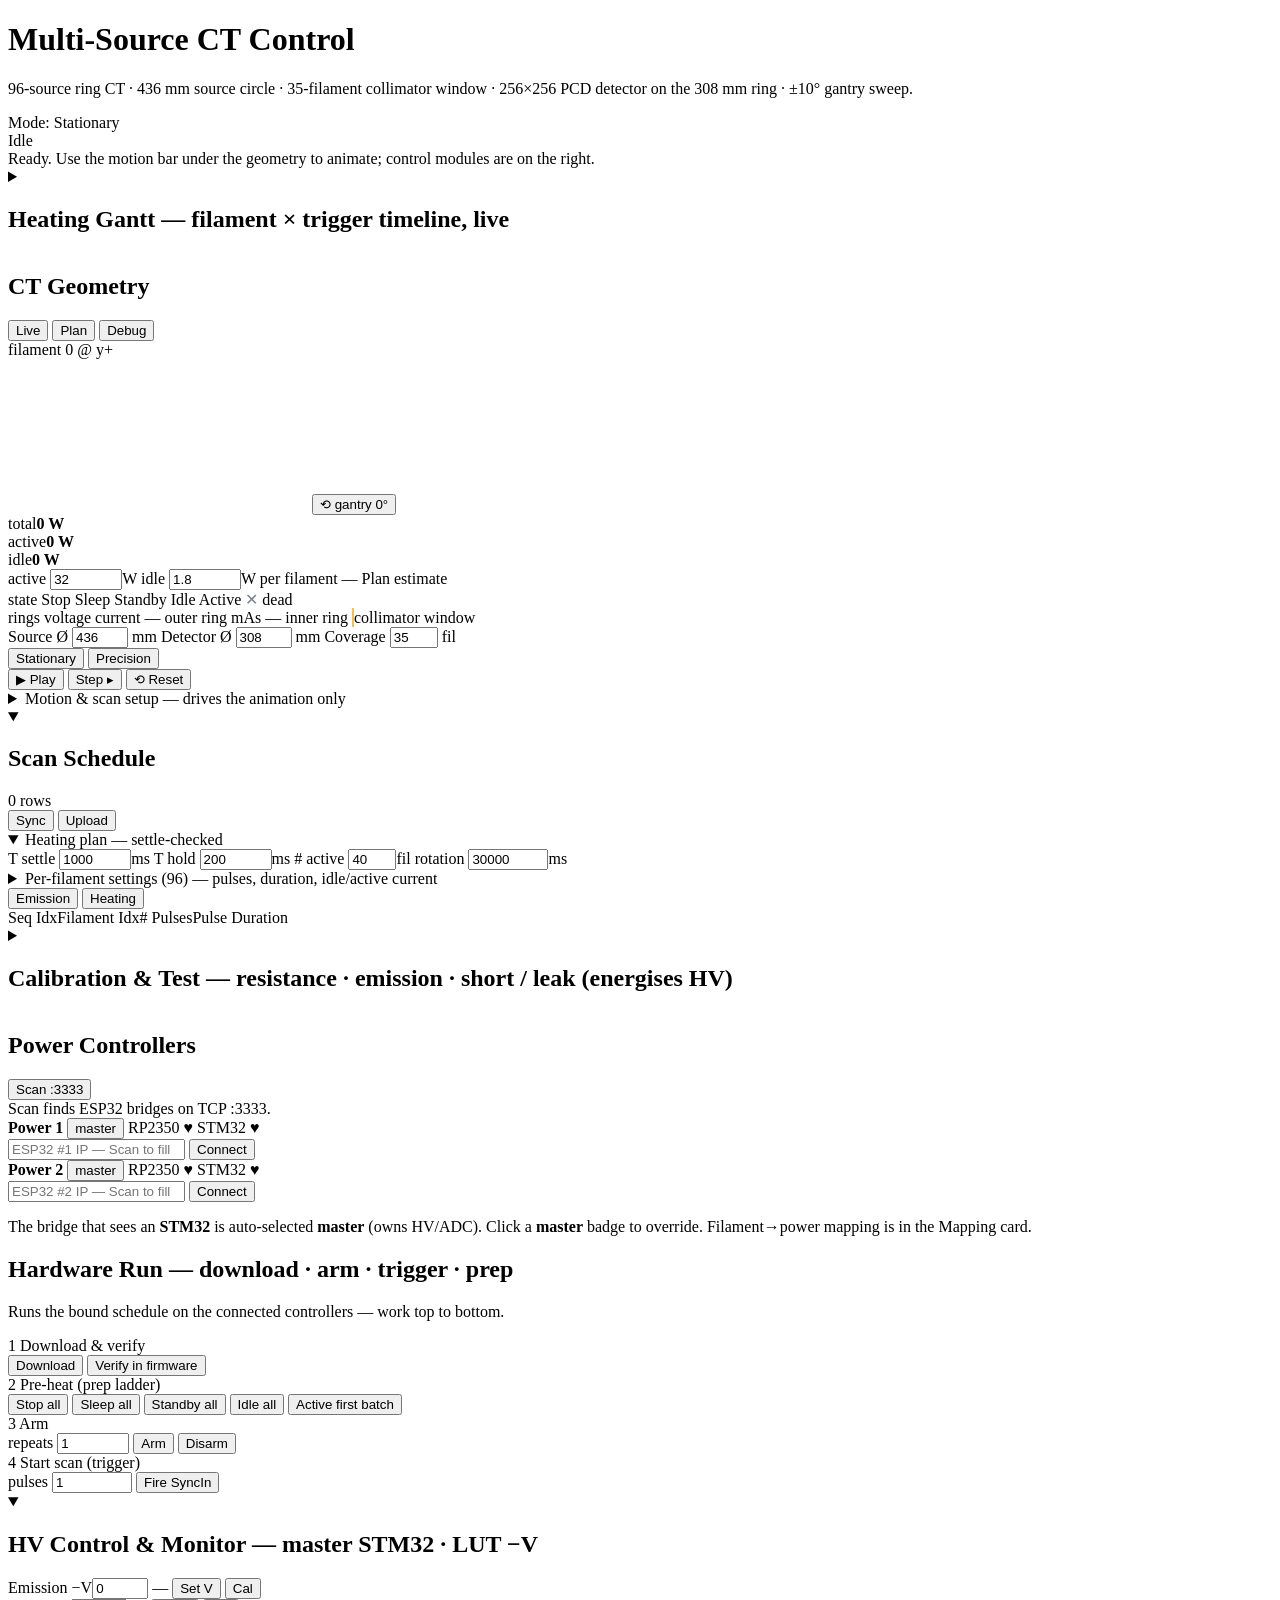
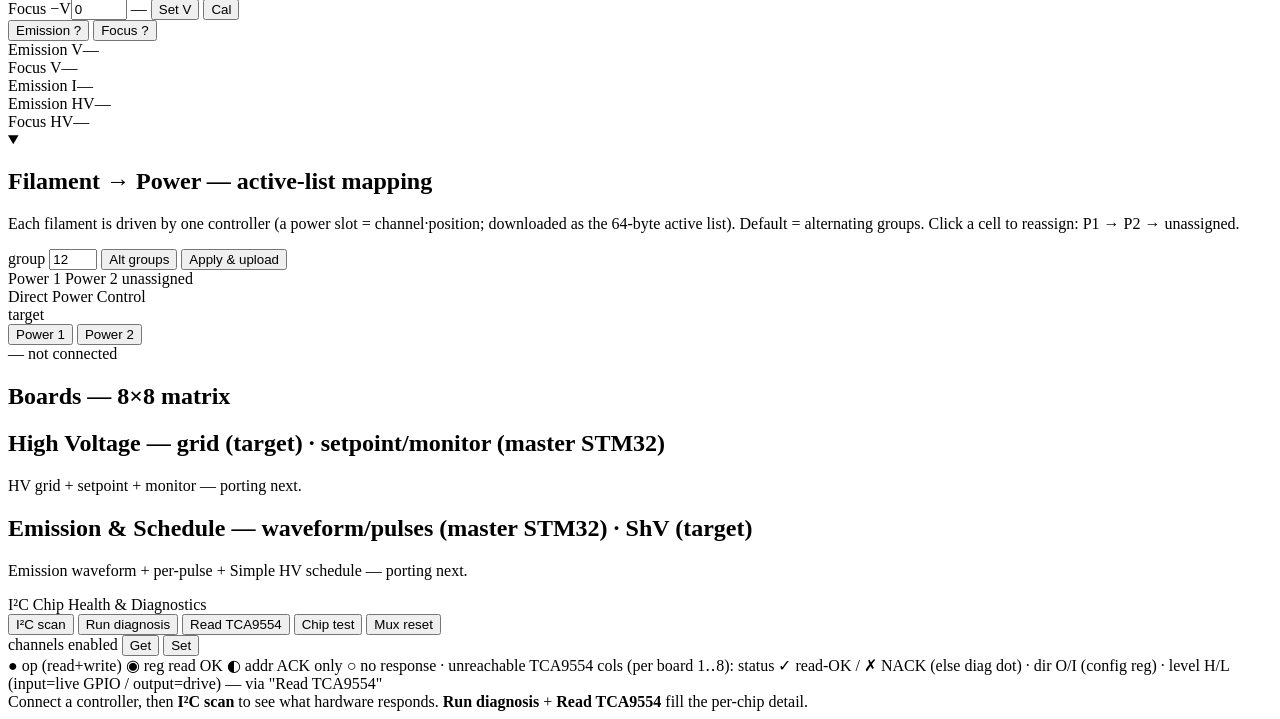
==== static/index.html @ 1820ac82 "feat(ct_gui): HV grid switch test + channel mask + shift-select; batch power state; ShV feedback; fi" ====
<!doctype html>
<html lang="en">
  <head>
    <meta charset="utf-8" />
    <meta name="viewport" content="width=device-width, initial-scale=1" />
    <title>Multi-Source CT Control</title>
    <link rel="stylesheet" href="/styles.css" />
  </head>
  <body>
    <main class="app">
      <header class="hero">
        <div>
          <h1>Multi-Source CT Control</h1>
          <p>
            96-source ring CT · 436&nbsp;mm source circle · 35-filament collimator window ·
            256&times;256 PCD detector on the 308&nbsp;mm ring · &plusmn;10&deg; gantry sweep.
          </p>
        </div>
        <div class="header-badges">
          <div id="modeBadge" class="badge online" title="Active scan mode">Mode: Stationary</div>
          <div id="progressBadge" class="badge heartbeat-idle" title="Scan progress">Idle</div>
        </div>
      </header>

      <div id="statusBar" class="status-bar idle">Ready. Use the motion bar under the geometry to animate; control modules are on the right.</div>

      <!-- TOP: heating Gantt (full-width live overview, collapsed by default) -->
      <details class="card gantt-top" id="ganttDetails">
        <summary class="section-head gantt-summary">
          <h2>Heating Gantt <span class="hint">— filament × trigger timeline, live</span></h2>
          <span id="schGanttLabel" class="summary"></span>
        </summary>
        <div class="sch-gantt" id="schGanttWrap">
          <canvas id="schGantt"></canvas>
          <div class="gantt-legend">
            <span><span class="g-sw act"></span> ACTIVE (heated)</span>
            <span><span class="g-sw emit"></span> emission pulse</span>
            <span><span class="g-sw head"></span> now</span>
            <span class="hint">Y = filament · X = trigger · scroll = zoom · drag = pan · dbl-click = reset</span>
          </div>
        </div>
      </details>

      <section class="grid layout-ct">
        <!-- LEFT: geometry + (collapsed) motion controls -->
        <section class="card geo-card">
          <div class="section-head">
            <h2>CT Geometry</h2>
            <div class="seg sm" id="viewModeSeg">
              <button class="seg-btn active" data-view="live" title="Reflect the actual gantry position + live sensor data">Live</button>
              <button class="seg-btn" data-view="plan" title="Edit the scan schedule and play it (simulated)">Plan</button>
              <button class="seg-btn" data-view="debug" title="Per-filament heating / debug pulses; right-click the rings to edit heating power">Debug</button>
            </div>
          </div>
          <div id="geoSummary" class="summary geo-sub">filament 0 @ y+</div>

          <div class="geo-stage">
            <canvas id="ctCanvas"></canvas>
            <button id="resetGantryBtn" class="plot-btn" title="Reset gantry rotation to 0°">⟲ gantry 0°</button>
          </div>

          <div class="geo-power" title="Total filament heating power. Plan view estimates from the configured per-filament power × state counts; Live view uses measured P = V·I.">
            <div class="pw-item total"><span class="pw-cap">total</span><b id="pwTotal">0 W</b></div>
            <div class="pw-item act"><span class="pw-cap">active</span><b id="pwActive">0 W</b></div>
            <div class="pw-item idle"><span class="pw-cap">idle</span><b id="pwIdle">0 W</b></div>
          </div>
          <div class="row compact pw-config" title="Per-filament power used for the Plan total-power estimate.">
            <label class="numlabel">active <input id="pwActiveW" type="number" min="0" max="500" step="0.1" value="32" /><span class="u">W</span></label>
            <label class="numlabel">idle <input id="pwIdleW" type="number" min="0" max="500" step="0.1" value="1.8" /><span class="u">W</span></label>
            <span class="hint">per filament — Plan estimate</span>
          </div>

          <div class="legend geo-legend states">
            <span class="legend-cap">state</span>
            <span class="legend-item"><span class="legend-dot" style="background:#3b444c"></span> Stop</span>
            <span class="legend-item"><span class="legend-dot" style="background:#4d6fae"></span> Sleep</span>
            <span class="legend-item"><span class="legend-dot" style="background:#c79a3a"></span> Standby</span>
            <span class="legend-item"><span class="legend-dot" style="background:#3fb6a0"></span> Idle</span>
            <span class="legend-item"><span class="legend-dot" style="background:#ff5d5d"></span> Active</span>
            <span class="legend-item"><span class="legend-dot" style="background:none;color:#7a838b">&#10005;</span> dead</span>
          </div>
          <div class="legend geo-legend">
            <span class="legend-cap">rings</span>
            <span class="legend-item"><span class="legend-bar" style="background:#3fb6a0"></span> voltage</span>
            <span class="legend-item"><span class="legend-bar" style="background:#f2c14e"></span> current <span class="hint">— outer ring</span></span>
            <span class="legend-item"><span class="legend-bar" style="background:#9a6ed2"></span> mAs <span class="hint">— inner ring</span></span>
            <span class="legend-item"><span class="legend-dot" style="background:none;border:1px solid #f2c14e"></span> collimator window</span>
          </div>

          <div class="row compact geo-dims">
            <label class="numlabel">Source Ø <input id="sourceDiaInput" type="number" min="80" max="600" step="1" value="436" /> mm</label>
            <label class="numlabel">Detector Ø <input id="detDiaInput" type="number" min="20" max="500" step="1" value="308" /> mm</label>
            <label class="numlabel" title="Filaments the collimator covers per position (the scan window). Kept odd (centered on a filament), so it steps by 2.">Coverage <input id="covInput" type="number" min="1" max="95" step="2" value="35" /> fil</label>
          </div>

          <!-- Motion bar: always-visible animation transport -->
          <div class="motion-bar">
            <div class="seg" id="modeSeg">
              <button class="seg-btn active" data-mode="stationary">Stationary</button>
              <button class="seg-btn" data-mode="precision">Precision</button>
            </div>
            <div class="spacer"></div>
            <button id="playBtn" class="quick">▶ Play</button>
            <button id="stepBtn">Step ▸</button>
            <button id="resetBtn">⟲ Reset</button>
          </div>

          <!-- Collapsed: detailed scan/motion setup (only drives the animation) -->
          <details class="motion-setup">
            <summary>
              <span>Motion &amp; scan setup</span>
              <span class="hint">— drives the animation only</span>
            </summary>

            <p id="modeHelp" class="hint mode-help">
              Gantry fixed. Scan the 35 covered filaments, then step the collimator+detector to the
              next filament center — 96 steps around the ring.
            </p>

            <div class="setup-grid">
              <div class="ctrl-block">
                <div class="block-title">Collimator center filament</div>
                <div class="row compact">
                  <input id="collimatorSlider" type="range" min="0" max="95" value="0" />
                  <span id="collimatorVal" class="mono-val">0</span>
                </div>
                <div class="row compact">
                  <div class="seg sm" id="collDirSeg">
                    <button id="dirCcwBtn" class="seg-btn active" title="Step collimator ring CCW">Coll CCW &#8634;</button>
                    <button id="dirCwBtn" class="seg-btn" title="Step collimator ring CW">Coll CW &#8635;</button>
                  </div>
                  <span class="hint">covers <span id="windowRange" class="mono-val">79…17</span></span>
                </div>
              </div>

              <div class="ctrl-block">
                <div class="block-title">Filament gantry rotation</div>
                <div class="row compact">
                  <div class="seg sm" id="filDirSeg">
                    <button id="filCcwBtn" class="seg-btn active" title="Rotate filament gantry CCW">Fil CCW &#8634;</button>
                    <button id="filCwBtn" class="seg-btn" title="Rotate filament gantry CW">Fil CW &#8635;</button>
                  </div>
                  <span class="hint">sets the gantry rock / sweep direction</span>
                </div>
                <div class="row compact" id="gantryBlock">
                  <input id="gantrySlider" type="range" min="-10" max="10" step="0.25" value="0" />
                  <span id="gantryVal" class="mono-val">0.00°</span>
                </div>
                <div class="row compact">
                  <label class="numlabel">±max <input id="gantryMaxInput" type="number" min="1" max="30" step="0.5" value="10" /></label>
                  <label class="numlabel">steps/side <input id="gantryStepsInput" type="number" min="1" max="40" value="5" /></label>
                </div>
              </div>

              <div class="ctrl-block">
                <div class="block-title">Active filament <span class="hint">(within window)</span></div>
                <div class="row compact">
                  <input id="windowSlider" type="range" min="0" max="34" value="17" />
                  <span id="activeVal" class="mono-val">0</span>
                </div>
                <div class="row compact">
                  <label class="numlabel">speed <input id="speedInput" type="range" min="1" max="60" value="12" /></label>
                  <span id="speedVal" class="hint">12 fil/s</span>
                </div>
              </div>

              <div class="ctrl-block readouts">
                <div class="block-title">State</div>
                <div class="kv"><span>Active filament</span><b id="roActive">0</b></div>
                <div class="kv"><span>Filament angle</span><b id="roAngle">90.00°</b></div>
                <div class="kv"><span>Collimator center</span><b id="roColl">0</b></div>
                <div class="kv"><span>Detector center</span><b id="roDet">−90.00°</b></div>
                <div class="kv"><span>Gantry angle</span><b id="roGantry">0.00°</b></div>
                <div class="kv"><span>Window scan</span><b id="roScan">1 / 35</b></div>
                <div class="kv"><span>Ring step</span><b id="roRing">1 / 96</b></div>
                <div class="kv"><span>Source ⟶ detector</span><b id="roSdd">— mm</b></div>
              </div>
            </div>

            <div class="row geo-toggles wrap">
              <label class="chk"><input id="showBeamChk" type="checkbox" checked /> Beam fan</label>
              <label class="chk"><input id="showIndexChk" type="checkbox" /> Filament indices</label>
              <label class="chk"><input id="showWindowChk" type="checkbox" checked /> Collimator block</label>
              <label class="chk"><input id="showDetGridChk" type="checkbox" checked /> Detector pixels</label>
            </div>
          </details>
        </section>

        <!-- MIDDLE: scan schedule + calibration, stacked & foldable -->
        <div class="mid-stack">
        <details class="card module sched-card foldable" data-module="schedule" open>
          <summary class="section-head foldable-summary">
            <h2>Scan Schedule</h2>
            <span id="schCount" class="summary">0 rows</span>
          </summary>
          <div class="row compact sch-actions">
            <button id="schSyncBtn" class="sm">Sync</button>
            <button id="schUploadBtn" class="sm quick">Upload</button>
            <span id="schStatus" class="hint"></span>
          </div>

          <details class="sch-section heat-plan" id="heatPlanDetails" open>
            <summary title="The GUI derives the heating layer from the emission schedule and checks settle.">Heating plan <span class="hint">— settle-checked</span></summary>
            <div class="heat-params">
              <label class="numlabel" title="Thermal settle: how long a filament must sit at stable ACTIVE before its X-ray pulse. Larger = promote earlier.">T settle <input id="hsSettle" type="number" min="0" max="60000" value="1000" /><span class="u">ms</span></label>
              <label class="numlabel" title="Hold: stay ACTIVE this long after the last pulse before dropping back to IDLE (avoids re-cycling during a burst).">T hold <input id="hsHold" type="number" min="0" max="60000" value="200" /><span class="u">ms</span></label>
              <label class="numlabel" title="Filaments ACTIVE at once = the collimator window + this many pre-heated ahead. More = longer pre-heat lead (needs ≥ T settle).">#&nbsp;active <input id="hsActive" type="number" min="1" max="96" value="40" /><span class="u">fil</span></label>
              <label class="numlabel" title="Gantry rotation period — one full 96-angle turn. Sets the per-trigger time (≈ rotation ÷ total triggers).">rotation <input id="hsRot" type="number" min="100" max="600000" value="30000" /><span class="u">ms</span></label>
            </div>
            <div id="planVerdict" class="plan-verdict"></div>
          </details>
          <details class="sch-section" id="filListDetails">
            <summary>Per-filament settings (96) <span class="hint">— pulses, duration, idle/active current</span></summary>
            <div class="fil-bulk">
              <label># pulses<input id="schPulses" type="number" min="1" max="65535" value="1" /></label>
              <label>dur µs<input id="schDuration" type="number" min="1" max="1000000" value="1000" /></label>
              <label>idle A<input id="hsIdleA" type="number" min="0" max="10" step="0.1" value="1" /></label>
              <label>active A<input id="hsActiveA" type="number" min="0" max="10" step="0.1" value="3" /></label>
              <button id="schApplyBtn" class="xs">Apply all</button>
            </div>
            <div class="row compact fil-save">
              <button id="filSaveBtn" class="xs">Save to host</button>
              <button id="filLoadBtn" class="xs">Load</button>
              <span class="hint">currents download with the schedule.</span>
            </div>
            <div class="fil-list-head"><span>Fil</span><span>#Pul</span><span>Dur µs</span><span>Idle A</span><span>Act A</span></div>
            <div id="filList" class="fil-list"></div>
          </details>
          <div class="sch-viewbar">
            <div class="seg sm" id="schViewSeg">
              <button class="seg-btn active" data-view="emission">Emission</button>
              <button class="seg-btn" data-view="heating">Heating</button>
            </div>
          </div>
          <div class="sch-table" id="schTableWrap">
            <div class="sch-head" id="schHead"><span>Seq Idx</span><span>Filament Idx</span><span># Pulses</span><span>Pulse Duration</span></div>
            <div id="schBody"></div>
          </div>
        </details>

        <!-- Calibration & test — below the schedule, foldable to free space -->
        <details class="card module cal-card foldable" data-module="tests">
          <summary class="section-head foldable-summary">
            <h2>Calibration &amp; Test <span class="hint">— resistance · emission · short / leak (energises HV)</span></h2>
          </summary>
          <div id="testsCard"></div>
        </details>
        </div>

        <!-- RIGHT: control modules (hardware control — scaffolded) -->
        <aside class="ctrl-column">
          <section class="card module" data-module="power">
            <div class="section-head">
              <h2>Power Controllers</h2>
              <button id="scanBtn" class="sm">Scan :3333</button>
            </div>
            <div id="scanHint" class="hint compact-hint">Scan finds ESP32 bridges on TCP :3333.</div>
            <datalist id="bridgeHosts"></datalist>

            <div class="pc" data-ctrl="1">
              <div class="pc-head">
                <span class="dot offline" data-dot></span>
                <b>Power 1</b>
                <button class="master-badge" data-master title="Master controller — carries the STM32 HV board. All STM32 / HV-monitor / ADC commands route here. Click to make this the master.">master</button>
                <span class="pc-ident hint" data-ident title="ESP32 AP SSID — derived from the board's factory MAC (unique per board)"></span>
                <span class="pc-badges">
                  <span class="hb idle" data-hb="rp" title="RP2350B controller heartbeat (PING on :3333)">RP2350&nbsp;♥</span>
                  <span class="hb idle" data-hb="stm" title="STM32 heartbeat (HTTP /stm32 age) — the bridge that sees an STM32 becomes master">STM32&nbsp;♥</span>
                </span>
              </div>
              <div class="pc-row">
                <input data-host list="bridgeHosts" type="text" value="" placeholder="ESP32 #1 IP — Scan to fill" />
                <button data-connect class="quick">Connect</button>
              </div>
            </div>

            <div class="pc" data-ctrl="2">
              <div class="pc-head">
                <span class="dot offline" data-dot></span>
                <b>Power 2</b>
                <button class="master-badge" data-master title="Master controller — carries the STM32 HV board. All STM32 / HV-monitor / ADC commands route here. Click to make this the master.">master</button>
                <span class="pc-ident hint" data-ident title="ESP32 AP SSID — derived from the board's factory MAC (unique per board)"></span>
                <span class="pc-badges">
                  <span class="hb idle" data-hb="rp" title="RP2350B controller heartbeat (PING on :3333)">RP2350&nbsp;♥</span>
                  <span class="hb idle" data-hb="stm" title="STM32 heartbeat (HTTP /stm32 age) — the bridge that sees an STM32 becomes master">STM32&nbsp;♥</span>
                </span>
              </div>
              <div class="pc-row">
                <input data-host list="bridgeHosts" type="text" value="" placeholder="ESP32 #2 IP — Scan to fill" />
                <button data-connect class="quick">Connect</button>
              </div>
            </div>

            <p class="hint compact-hint">The bridge that sees an <b>STM32</b> is auto-selected <b>master</b> (owns HV/ADC). Click a <b>master</b> badge to override. Filament→power mapping is in the Mapping card.</p>
          </section>

          <!-- Hardware run — own card: download · arm · trigger · scan prep -->
          <section class="card module hw-run-card" data-module="hwrun">
            <div class="section-head">
              <h2>Hardware Run <span class="hint">— download · arm · trigger · prep</span></h2>
            </div>
            <p class="hint compact-hint">Runs the bound schedule on the connected controllers — work top to bottom.</p>

            <div class="hw-step">
              <div class="hw-step-label"><span class="hw-step-n">1</span> Download &amp; verify</div>
              <div class="hw-step-body">
                <button id="hwDownloadBtn" class="sm quick" title="Translate the logical 0–95 schedule into per-controller frames and download the emission table, heating deltas, and per-filament idle/active currents to every connected controller.">Download</button>
                <button id="hwVerifyBtn" class="sm" title="Read the entry counts + table CRC back from each controller (ShvGetTableInfo 0x74 / ShvHeatGetInfo 0x7E) and compare to the loaded plan. This is how you confirm the schedule actually reached firmware.">Verify in firmware</button>
              </div>
            </div>

            <div class="hw-step">
              <div class="hw-step-label"><span class="hw-step-n">2</span> Pre-heat
                <span class="hint" title="CT-scan prep ladder — applied to ALL filaments on BOTH connected controllers. Click left→right to warm up before arming. Refused while a schedule is running.">(prep ladder)</span></div>
              <div class="hw-step-body">
                <button id="hwPrepStop" class="sm" title="All filaments → STOP. TPS output disabled (off). The fully cold rest state.">Stop all</button>
                <button id="hwPrepSleep" class="sm" title="All filaments → SLEEP. Low-power rest state, output off.">Sleep all</button>
                <button id="hwPrepStandby" class="sm" title="All filaments → STANDBY. Output held at the 0.8 V minimum for presence/short detection — not yet heating to current.">Standby all</button>
                <button id="hwPrepIdle" class="sm" title="All filaments → IDLE. Closed-loop heating at each filament's configured idle current (the schedule's warm-pool resting state).">Idle all</button>
                <button id="hwPrepActive" class="sm" title="Pre-heat the first batch → ACTIVE at each filament's active current. The batch = the heating plan's cold-start band (collimator window + pre-heat lead + hold, ≈ # active) that must already be hot when the first trigger fires. Build a schedule first.">Active first batch</button>
              </div>
            </div>

            <div class="hw-step">
              <div class="hw-step-label"><span class="hw-step-n">3</span> Arm</div>
              <div class="hw-step-body">
                <label class="numlabel" title="Loop the one-rotation schedule this many times when armed (1 = a single rotation).">repeats <input id="hwRepeats" type="number" min="1" max="65535" value="1" /></label>
                <button id="hwArmBtn" class="sm quick" title="Arm both controllers (ShvArm). Participants drop to IDLE and the controllers wait for the SyncIn trigger to start firing.">Arm</button>
                <button id="hwDisarmBtn" class="sm" title="Disarm / stop the run (ShvDisarm). Aborts firing and returns participating filaments to IDLE.">Disarm</button>
              </div>
            </div>

            <div class="hw-step">
              <div class="hw-step-label"><span class="hw-step-n">4</span> Start scan
                <span class="hint" title="Once armed, the scan begins on the SyncIn trigger. Use Fire SyncIn for a bench trigger, or leave SyncIn hi-Z for an external trigger source.">(trigger)</span></div>
              <div class="hw-step-body">
                <label class="numlabel" title="Bench test: how many SyncIn pulses to emit from the ESP32 (/sync/fire). Use only when the ESP32 drives SyncIn; for an external trigger source leave SyncIn hi-Z.">pulses <input id="hwTrigCount" type="number" min="1" max="100000" value="1" /></label>
                <button id="hwTrigBtn" class="sm quick" title="Fire N SyncIn pulses now from the ESP32 (bench trigger). Each pulse advances the armed schedule by one step.">Fire SyncIn</button>
              </div>
            </div>

            <div id="hwRunStatus" class="hw-status hint"></div>
          </section>

          <!-- HV control + monitor (mirror of the Direct Power Control HV card —
               same master STM32; handy during a hardware run without scrolling) -->
          <details class="card module hv-mirror-card foldable" data-module="hvmirror" open>
            <summary class="section-head foldable-summary">
              <h2>HV Control &amp; Monitor <span class="hint">— master STM32 · LUT −V</span></h2>
            </summary>
            <div class="bm-set-row hv-set" title="Enter the magnitude — 70 sets −70 V (output is negative). Set V maps the target through the calibrated LUT to a DS3502 wiper (no closed loop). Cal sweeps the wiper to (re)build the LUT — enable Emission HV first.">
              <label class="numlabel"><span class="cap">Emission −V</span><input id="emVset2" type="number" min="0" max="350" value="0" /></label>
              <span id="emVmeas2" class="pot-est">—</span>
              <button id="emVsetBtn2" class="xs">Set V</button>
              <button id="emVcalBtn2" class="xs">Cal</button>
            </div>
            <div class="bm-set-row hv-set" title="Enter the magnitude — 70 sets −70 V (output is negative). Set V maps the target through the calibrated LUT to a DS3502 wiper (no closed loop). Cal sweeps the wiper to (re)build the LUT — enable Focus HV first.">
              <label class="numlabel"><span class="cap">Focus −V</span><input id="focVset2" type="number" min="0" max="495" value="0" /></label>
              <span id="focVmeas2" class="pot-est">—</span>
              <button id="focVsetBtn2" class="xs">Set V</button>
              <button id="focVcalBtn2" class="xs">Cal</button>
            </div>
            <div class="hv-row">
              <button id="hvEnEm2" class="xs hv-en off">Emission ?</button>
              <button id="hvEnFoc2" class="xs hv-en off">Focus ?</button>
            </div>
            <div class="detail-top">
              <div class="metric"><span class="metric-label">Emission V</span><span id="adsEmV2" class="metric-value">—</span></div>
              <div class="metric"><span class="metric-label">Focus V</span><span id="adsFocus2" class="metric-value">—</span></div>
              <div class="metric"><span class="metric-label">Emission I</span><span id="adsEmI2" class="metric-value">—</span></div>
              <div class="metric"><span class="metric-label">Emission HV</span><span id="hvEmStatus2" class="metric-value">—</span></div>
              <div class="metric"><span class="metric-label">Focus HV</span><span id="hvFocStatus2" class="metric-value">—</span></div>
            </div>
            <div id="dsStatus2" class="summary"></div>
          </details>

          <!-- Filament → power mapping (host active-list, editable) -->
          <details class="card module map-card foldable" data-module="mapping" open>
            <summary class="section-head foldable-summary">
              <h2>Filament → Power <span class="hint">— active-list mapping</span></h2>
              <span id="mapCounts" class="summary"></span>
            </summary>
            <p class="hint compact-hint">Each filament is driven by one controller (a power slot = channel·position; downloaded as the 64-byte active list). Default = alternating groups. Click a cell to reassign: P1 → P2 → unassigned.</p>
            <div class="row compact map-actions">
              <label class="numlabel" title="Alternating-group size: filaments 0..g-1 → P1, g..2g-1 → P2, repeating across all 96.">group <input id="mapGroup" type="number" min="1" max="96" value="12" /></label>
              <button id="mapAltBtn" class="xs" title="Reset the whole map to alternating groups of the chosen size.">Alt groups</button>
              <button id="mapApplyBtn" class="xs quick" title="Save the mapping on the host and upload the 64-byte active list + channel mask to every connected controller.">Apply &amp; upload</button>
            </div>
            <div class="legend map-legend">
              <span class="legend-item"><span class="g-sw p1"></span> Power 1</span>
              <span class="legend-item"><span class="g-sw p2"></span> Power 2</span>
              <span class="legend-item"><span class="g-sw none"></span> unassigned</span>
            </div>
            <div id="mapGrid" class="map-grid"></div>
            <div id="mapStatus" class="summary"></div>
          </details>

        </aside>
      </section>

      <!-- ===== divider: CT control (above) · direct power control (below) ===== -->
      <div class="section-divider" id="powerDivider">
        <span class="divider-label">Direct Power Control</span>
        <div class="divider-target">
          <span class="hint">target</span>
          <div class="seg sm" id="pwTargetSeg">
            <button class="seg-btn active" data-ctrl="1">Power 1</button>
            <button class="seg-btn" data-ctrl="2">Power 2</button>
          </div>
          <span id="pwTargetStatus" class="hint">— not connected</span>
        </div>
      </div>

      <section class="grid layout-power">
        <!-- LEFT: boards matrix grid + batch ops + single board config -->
        <section class="card module" data-module="boards">
          <div class="section-head"><h2>Boards <span class="hint">— 8×8 matrix</span></h2></div>
          <div id="boardsCard" class="power-card-body"></div>
        </section>

        <!-- MIDDLE: HV grid + setpoint + monitor -->
        <section class="card module" data-module="hv">
          <div class="section-head"><h2>High Voltage <span class="hint">— grid (target) · setpoint/monitor (master STM32)</span></h2></div>
          <div id="hvCard" class="power-card-body"><p class="hint">HV grid + setpoint + monitor — porting next.</p></div>
        </section>

        <!-- RIGHT: emission waveform + per-pulse + Simple HV schedule -->
        <section class="card module" data-module="emission2">
          <div class="section-head"><h2>Emission &amp; Schedule <span class="hint">— waveform/pulses (master STM32) · ShV (target)</span></h2></div>
          <div id="emissionCard" class="power-card-body"><p class="hint">Emission waveform + per-pulse + Simple HV schedule — porting next.</p></div>
        </section>
      </section>


      <!-- ===== divider: hardware diagnostics / I²C chip health ===== -->
      <div class="section-divider" id="diagDivider">
        <span class="divider-label">I²C Chip Health &amp; Diagnostics</span>
        <div class="divider-target">
          <button id="i2cPresentBtn" class="sm quick" title="Scan the I²C bus: which mux / TPS / INA219 / IO-expander chips respond (read-only).">I²C scan</button>
          <button id="i2cDiagnoseBtn" class="sm" title="Deep diagnosis (CH_GET_DIAGNOSIS): classify every board+chip as operational / register-only / address-only / missing.">Run diagnosis</button>
          <button id="i2cTcaReadBtn" class="sm" title="Read raw TCA9554 registers via CH_READ_TCA9554 (0x61), per channel: config (dir) / input (live GPIO) / output / polarity + per-read ACK. Read-only.">Read TCA9554</button>
          <button id="i2cSelftestBtn" class="sm" title="Per-channel TCA9554 chip-liveness test: checks each expander (Enable/Fault/Iso/HV) responds on I²C → pol ✓/✗ per chip in the matrix (✗ = dead/unresponsive chip). Uses the 0x60 polarity round-trip when the firmware supports it, else falls back to the 0x61 register-read ACK. Non-destructive — drives no output pins. (This tests the CHIP; use the HV grid 'Toggle test' to verify the HV SWITCH actuates.)">Chip test</button>
          <button id="i2cMuxResetBtn" class="sm" title="Pulse the TCA9548A reset line and re-detect. Power-cutting: all outputs drop low.">Mux reset</button>
        </div>
      </div>

      <section class="card module" data-module="i2c">
        <div class="row compact i2c-mask" title="Channel enable mask — which of the 8 I²C channels each controller uses (default first 6 = 0x3F). Disabled channels skip all I²C polling.">
          <span class="hint">channels enabled</span>
          <span id="i2cMaskBits" class="i2c-mask-bits"></span>
          <button id="i2cMaskGetBtn" class="xs mask-btn">Get</button>
          <button id="i2cMaskSetBtn" class="xs mask-btn">Set</button>
        </div>
        <div class="chip-legend">
          <span class="legend-item"><span class="chip-cell op">●</span> op (read+write)</span>
          <span class="legend-item"><span class="chip-cell ok">◉</span> reg read OK</span>
          <span class="legend-item"><span class="chip-cell addr">◐</span> addr ACK only</span>
          <span class="legend-item"><span class="chip-cell missing">○</span> no response</span>
          <span class="legend-item"><span class="chip-cell na">·</span> unreachable</span>
          <span class="legend-item">TCA9554 cols (per board 1‥8): status ✓ read-OK / ✗ NACK (else diag dot) · dir O/I (config reg) · level H/L (input=live GPIO / output=drive) — via "Read TCA9554"</span>
        </div>
        <div id="i2cResult" class="i2c-result hint">Connect a controller, then <b>I²C scan</b> to see what hardware responds. <b>Run diagnosis</b> + <b>Read TCA9554</b> fill the per-chip detail.</div>
        <div id="i2cHealthHost"></div>
      </section>
    </main>

    <!-- Debug: per-filament power/pulse editor (right-click the rings, or the
         Debug… button in the Selected Filament card) -->
    <div id="heatPopup" class="heat-popup" hidden>
      <div class="heat-head">
        <span>Filament <b id="heatFil">0</b> · <span id="heatAddr" class="mono">P1·CH1.1</span></span>
        <button id="heatClose" class="icon-btn" title="Close">✕</button>
      </div>

      <div class="heat-sec">Power state <span class="hint" id="heatStateNow">— · fault —</span></div>
      <div class="seg6" id="heatStateSeg" title="Idle/Active drive the closed-loop heating current (A). Voltage drives a manual V. Stop/Sleep/Standby idle the channel.">
        <button data-state="1">Stop</button>
        <button data-state="2">Sleep</button>
        <button data-state="3">Standby</button>
        <button data-state="4">Idle</button>
        <button data-state="5">Active</button>
        <button data-state="6">Voltage</button>
      </div>

      <div class="heat-field" id="heatIField" title="Closed-loop CC heating-current target — applied in Idle / Active states.">
        <label>Heating I</label>
        <span class="u"><input id="heatI" type="number" min="0" max="6" step="0.05" value="1" />A</span>
        <button id="heatSetI" class="sm">Set</button>
      </div>
      <div class="heat-field" id="heatVField" title="Manual filament voltage — switches the channel to Voltage state.">
        <label>Heating V</label>
        <span class="u"><input id="heatV" type="number" min="0.8" max="15" step="0.05" value="0.8" />V</span>
        <button id="heatSetV" class="sm">Set</button>
      </div>
      <div class="heat-field" title="Over-current protection threshold (TPS55289 OCP).">
        <label>OCP</label>
        <span class="u"><input id="heatOcp" type="number" min="0" max="6" step="0.05" value="4" />A</span>
        <button id="heatSetOcp" class="sm">Set</button>
      </div>

      <div class="heat-sec">Measured (INA219) <span class="hint">live</span></div>
      <div class="heat-meas"><b id="heatImeas">— A</b> · <b id="heatVmeas">— V</b></div>

      <div class="heat-sec">HV emission</div>
      <div class="heat-field">
        <label>Pulse</label>
        <span class="u"><input id="heatPw" type="number" min="1" max="1000000" value="1000" />µs</span>
        <button id="heatPulse" class="sm quick">Fire</button>
      </div>
      <button id="heatHv" class="sm hv-btn unknown" title="DC HV bit for this filament — reflects live state; click to toggle.">DC HV …</button>

      <div id="heatStatus" class="hint heat-status"></div>
    </div>

    <script type="module" src="/app.js"></script>
  </body>
</html>
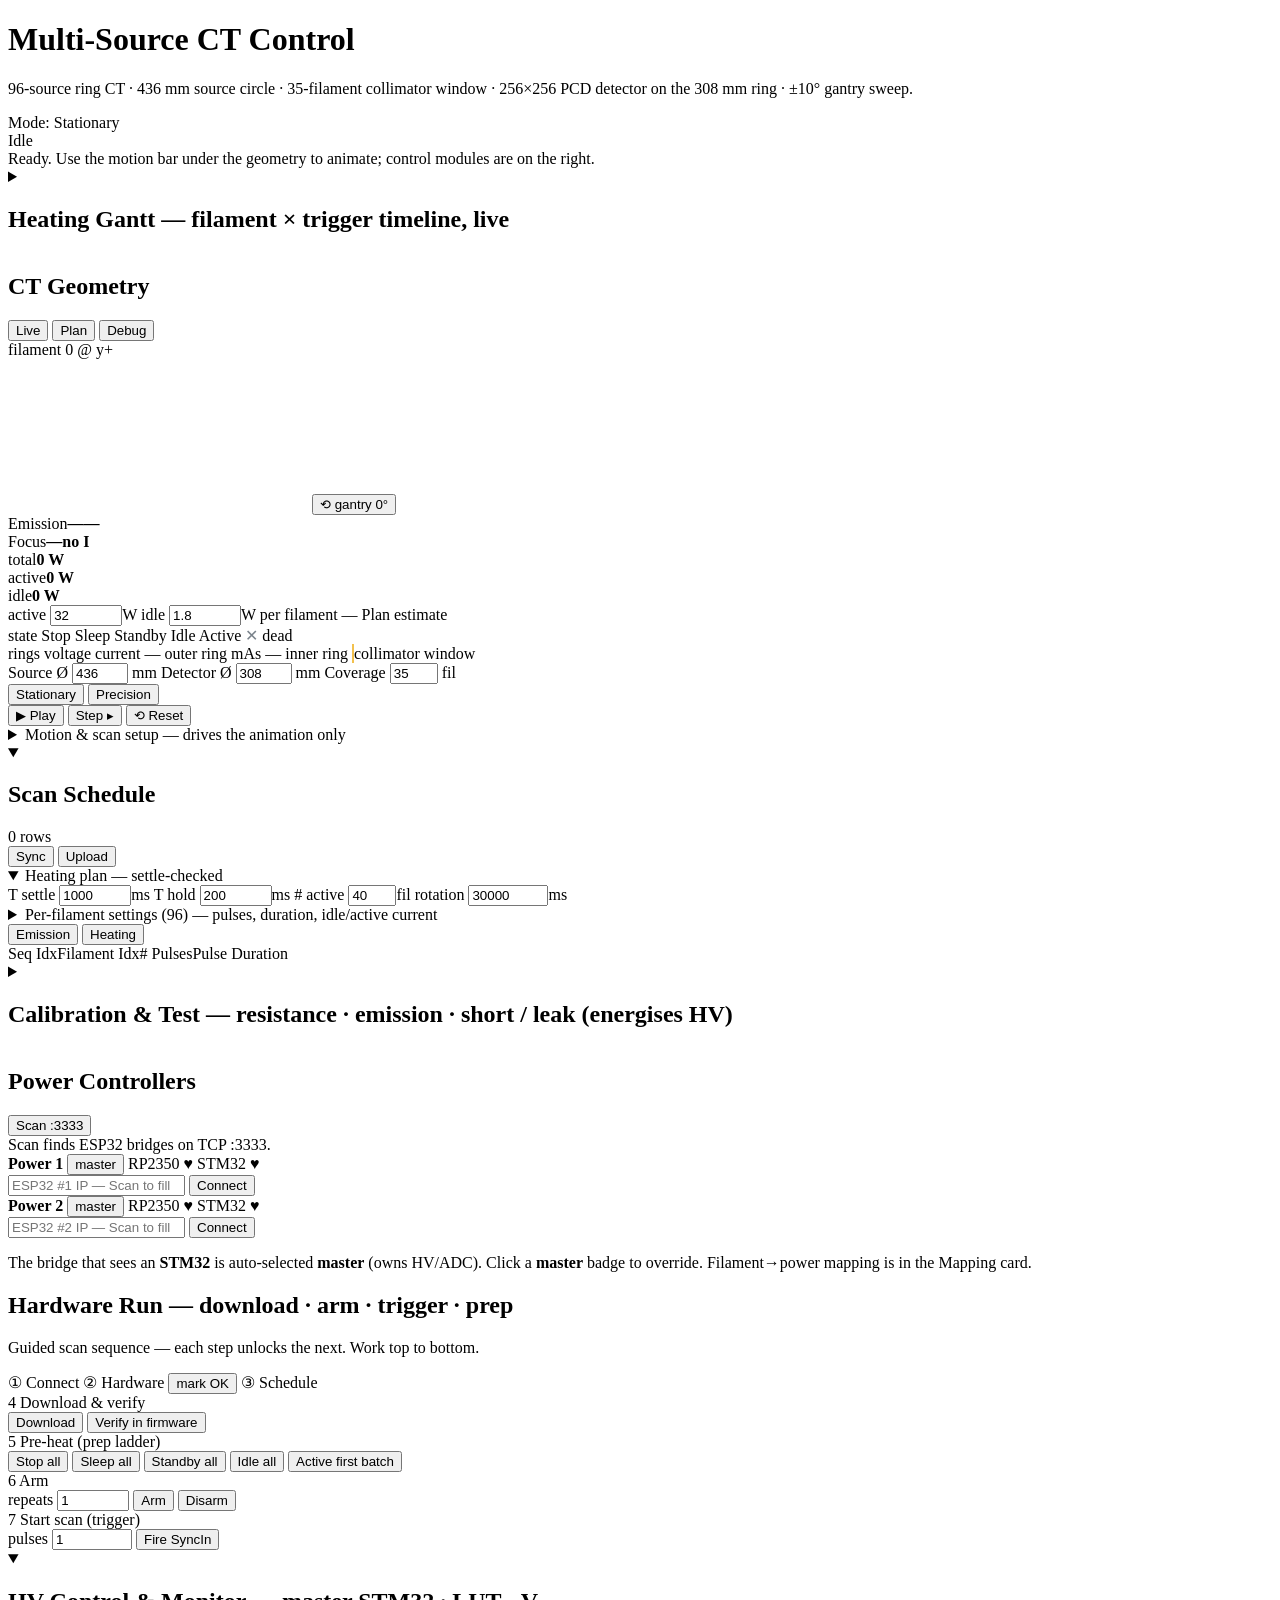
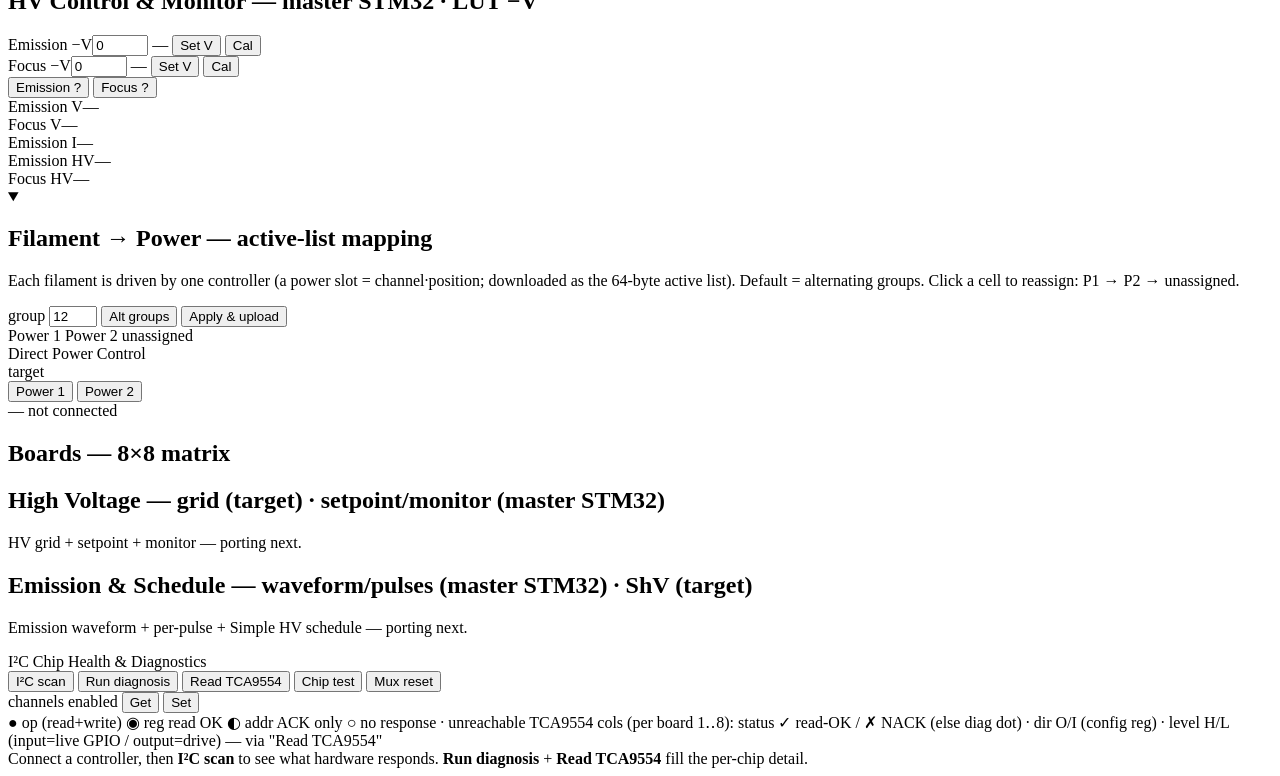
==== commit fa39a8d1: "feat(ct_gui): guided Hardware Run sequence, CT HV overlay, unified test results, parallel download -" ====
--- a/static/index.html
+++ b/static/index.html
@@ -57,6 +57,10 @@
           <div class="geo-stage">
             <canvas id="ctCanvas"></canvas>
             <button id="resetGantryBtn" class="plot-btn" title="Reset gantry rotation to 0°">⟲ gantry 0°</button>
+            <div id="ctHvOverlay" class="ct-hv-overlay" title="Live HV monitor (ADS1115 on the master STM32). Focus current is not sensed by the hardware.">
+              <div class="ct-hv-row"><span>Emission</span><b id="ctHvEmV">—</b><b id="ctHvEmI">—</b></div>
+              <div class="ct-hv-row"><span>Focus</span><b id="ctHvFocV">—</b><b class="dim">no I</b></div>
+            </div>
           </div>
 
           <div class="geo-power" title="Total filament heating power. Plan view estimates from the configured per-filament power × state counts; Live view uses measured P = V·I.">
@@ -299,18 +303,25 @@
             <div class="section-head">
               <h2>Hardware Run <span class="hint">— download · arm · trigger · prep</span></h2>
             </div>
-            <p class="hint compact-hint">Runs the bound schedule on the connected controllers — work top to bottom.</p>
-
-            <div class="hw-step">
-              <div class="hw-step-label"><span class="hw-step-n">1</span> Download &amp; verify</div>
+            <p class="hint compact-hint">Guided scan sequence — each step unlocks the next. Work top to bottom.</p>
+
+            <div class="hw-gates" id="hwGates">
+              <span id="hwGateConn" class="hw-gate">① Connect</span>
+              <span id="hwGateHw" class="hw-gate">② Hardware
+                <button id="hwCheckBtn" class="xs" title="Confirm the pre-scan health checks passed: I²C Chip test (expanders alive), HV grid Toggle test (switches actuate), and the Cal&Test resistance/short scan. Click to mark checked; rebuilding hardware or reconnecting clears it.">mark OK</button></span>
+              <span id="hwGateSched" class="hw-gate">③ Schedule</span>
+            </div>
+
+            <div class="hw-step" id="hwStepDownload">
+              <div class="hw-step-label"><span class="hw-step-n">4</span> Download &amp; verify</div>
               <div class="hw-step-body">
                 <button id="hwDownloadBtn" class="sm quick" title="Translate the logical 0–95 schedule into per-controller frames and download the emission table, heating deltas, and per-filament idle/active currents to every connected controller.">Download</button>
                 <button id="hwVerifyBtn" class="sm" title="Read the entry counts + table CRC back from each controller (ShvGetTableInfo 0x74 / ShvHeatGetInfo 0x7E) and compare to the loaded plan. This is how you confirm the schedule actually reached firmware.">Verify in firmware</button>
               </div>
             </div>
 
-            <div class="hw-step">
-              <div class="hw-step-label"><span class="hw-step-n">2</span> Pre-heat
+            <div class="hw-step" id="hwStepPrep">
+              <div class="hw-step-label"><span class="hw-step-n">5</span> Pre-heat
                 <span class="hint" title="CT-scan prep ladder — applied to ALL filaments on BOTH connected controllers. Click left→right to warm up before arming. Refused while a schedule is running.">(prep ladder)</span></div>
               <div class="hw-step-body">
                 <button id="hwPrepStop" class="sm" title="All filaments → STOP. TPS output disabled (off). The fully cold rest state.">Stop all</button>
@@ -321,8 +332,8 @@
               </div>
             </div>
 
-            <div class="hw-step">
-              <div class="hw-step-label"><span class="hw-step-n">3</span> Arm</div>
+            <div class="hw-step" id="hwStepArm">
+              <div class="hw-step-label"><span class="hw-step-n">6</span> Arm</div>
               <div class="hw-step-body">
                 <label class="numlabel" title="Loop the one-rotation schedule this many times when armed (1 = a single rotation).">repeats <input id="hwRepeats" type="number" min="1" max="65535" value="1" /></label>
                 <button id="hwArmBtn" class="sm quick" title="Arm both controllers (ShvArm). Participants drop to IDLE and the controllers wait for the SyncIn trigger to start firing.">Arm</button>
@@ -330,8 +341,8 @@
               </div>
             </div>
 
-            <div class="hw-step">
-              <div class="hw-step-label"><span class="hw-step-n">4</span> Start scan
+            <div class="hw-step" id="hwStepTrig">
+              <div class="hw-step-label"><span class="hw-step-n">7</span> Start scan
                 <span class="hint" title="Once armed, the scan begins on the SyncIn trigger. Use Fire SyncIn for a bench trigger, or leave SyncIn hi-Z for an external trigger source.">(trigger)</span></div>
               <div class="hw-step-body">
                 <label class="numlabel" title="Bench test: how many SyncIn pulses to emit from the ESP32 (/sync/fire). Use only when the ESP32 drives SyncIn; for an external trigger source leave SyncIn hi-Z.">pulses <input id="hwTrigCount" type="number" min="1" max="100000" value="1" /></label>
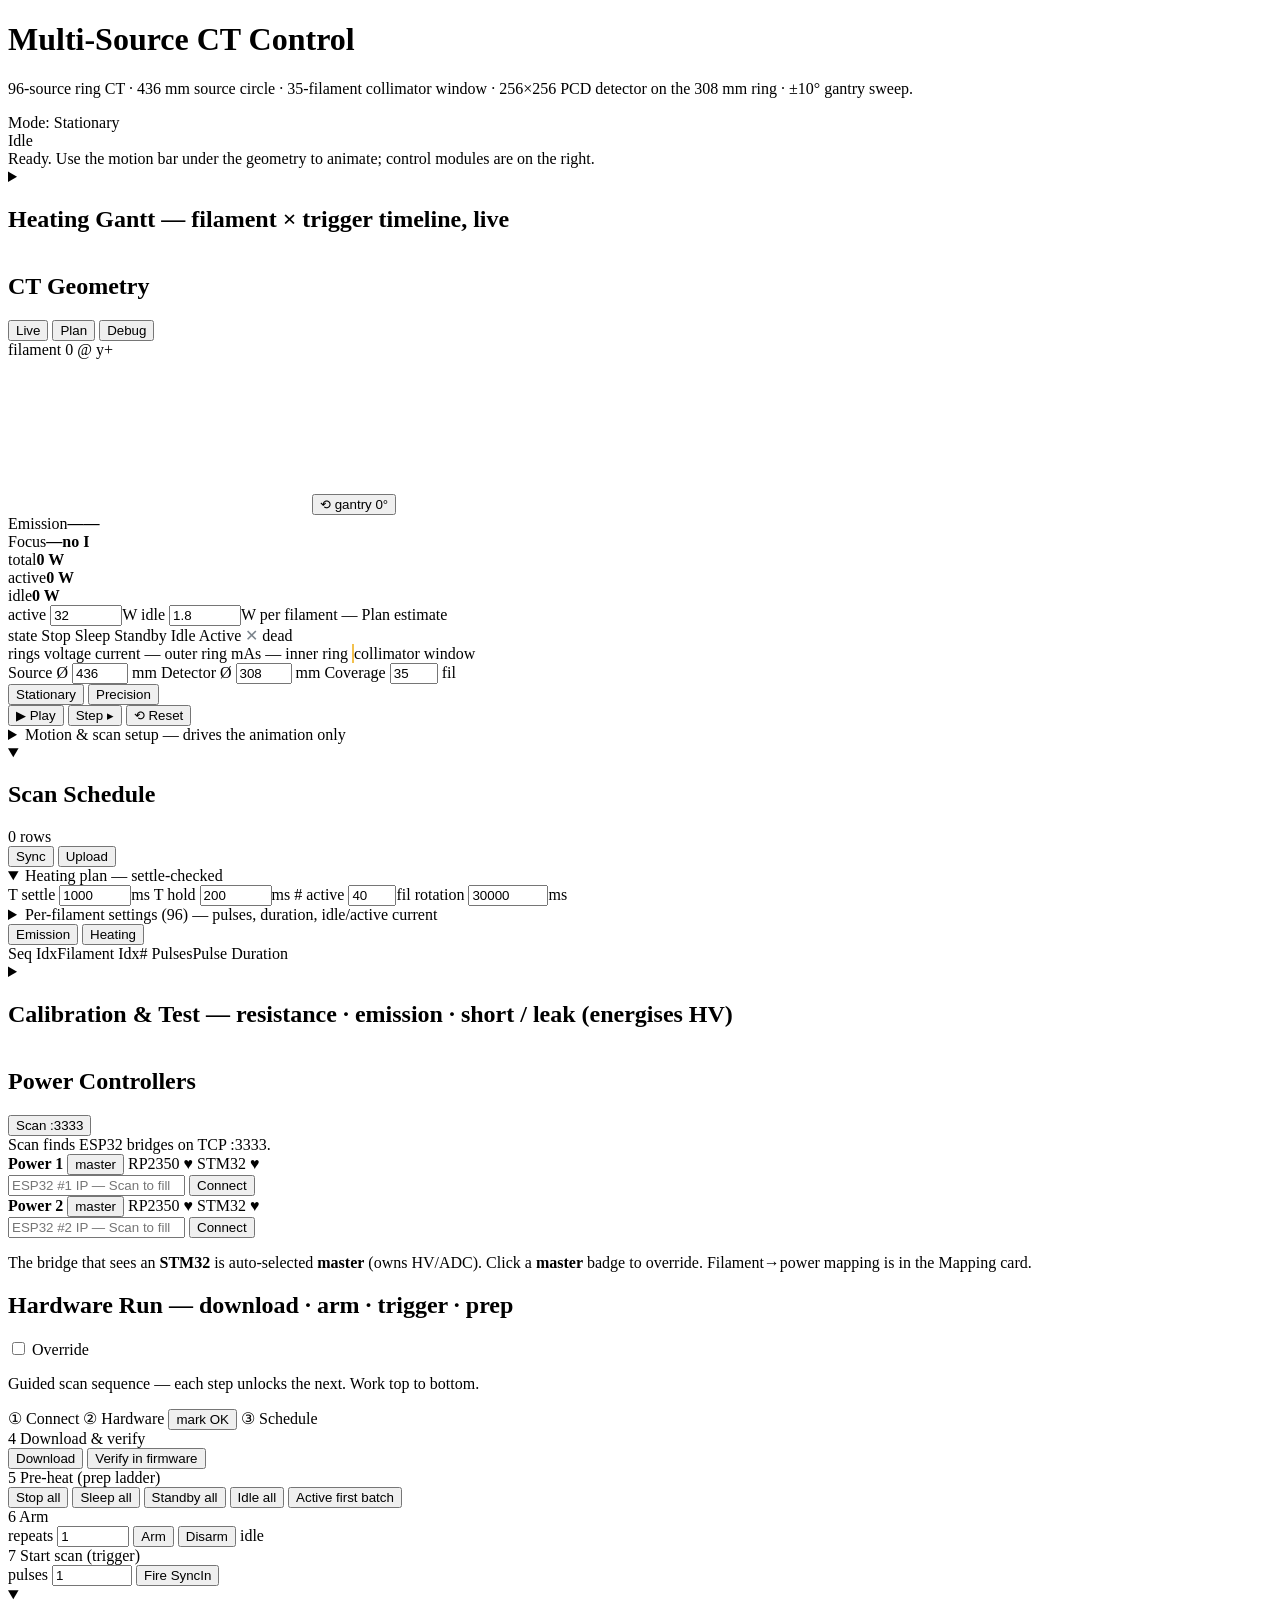
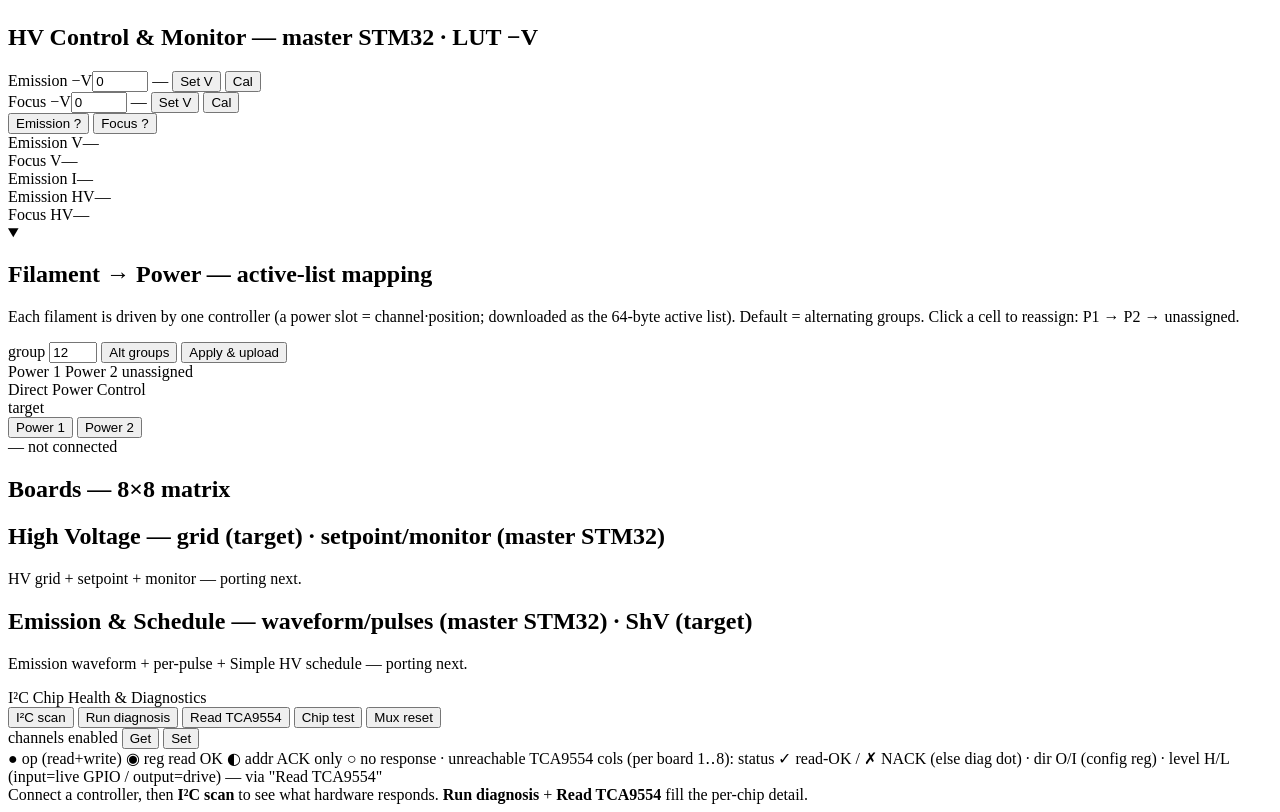
==== commit e585d2a3: "feat(ct_gui): HUD board-id readout + robust HV switch toggle test - geometry HUD shows the live fila" ====
--- a/static/index.html
+++ b/static/index.html
@@ -225,6 +225,7 @@
             <div class="row compact fil-save">
               <button id="filSaveBtn" class="xs">Save to host</button>
               <button id="filLoadBtn" class="xs">Load</button>
+              <button id="schDetectPresent" class="xs" title="Scan the controller(s) for physically-present boards (enables isolated-12V so the INA219s power up, then reads them) and apply the result to the plan: present → live, absent → dead (✕). Rebuilds the schedule so it fires only real boards (no IsoOff at arm). Leaves boards at Sleep.">Detect present</button>
               <span class="hint">currents download with the schedule.</span>
             </div>
             <div class="fil-list-head"><span>Fil</span><span>#Pul</span><span>Dur µs</span><span>Idle A</span><span>Act A</span></div>
@@ -302,8 +303,9 @@
           <section class="card module hw-run-card" data-module="hwrun">
             <div class="section-head">
               <h2>Hardware Run <span class="hint">— download · arm · trigger · prep</span></h2>
-            </div>
-            <p class="hint compact-hint">Guided scan sequence — each step unlocks the next. Work top to bottom.</p>
+              <label id="hwOverrideLbl" class="hw-override" title="Override the guided gate: enable every step button regardless of order (download / verify / prep / arm / trigger) for testing &amp; bring-up. The firmware still enforces its own safety (e.g. ISO/TPS arm rejects) — this only unlocks the UI."><input type="checkbox" id="hwOverride" /> Override</label>
+            </div>
+            <p class="hint compact-hint">Guided scan sequence — each step unlocks the next. Work top to bottom. <span id="hwOverrideNote" class="hw-override-note" hidden>⚠ Override on — all steps unlocked; firmware safety still applies.</span></p>
 
             <div class="hw-gates" id="hwGates">
               <span id="hwGateConn" class="hw-gate">① Connect</span>
@@ -338,6 +340,7 @@
                 <label class="numlabel" title="Loop the one-rotation schedule this many times when armed (1 = a single rotation).">repeats <input id="hwRepeats" type="number" min="1" max="65535" value="1" /></label>
                 <button id="hwArmBtn" class="sm quick" title="Arm both controllers (ShvArm). Participants drop to IDLE and the controllers wait for the SyncIn trigger to start firing.">Arm</button>
                 <button id="hwDisarmBtn" class="sm" title="Disarm / stop the run (ShvDisarm). Aborts firing and returns participating filaments to IDLE.">Disarm</button>
+                <span id="hwArmState" class="hw-armstate idle" title="Live schedule state (ShvGetStatus): Idle → Armed (waiting for SyncIn) → Running → Complete / Fault.">idle</span>
               </div>
             </div>
 
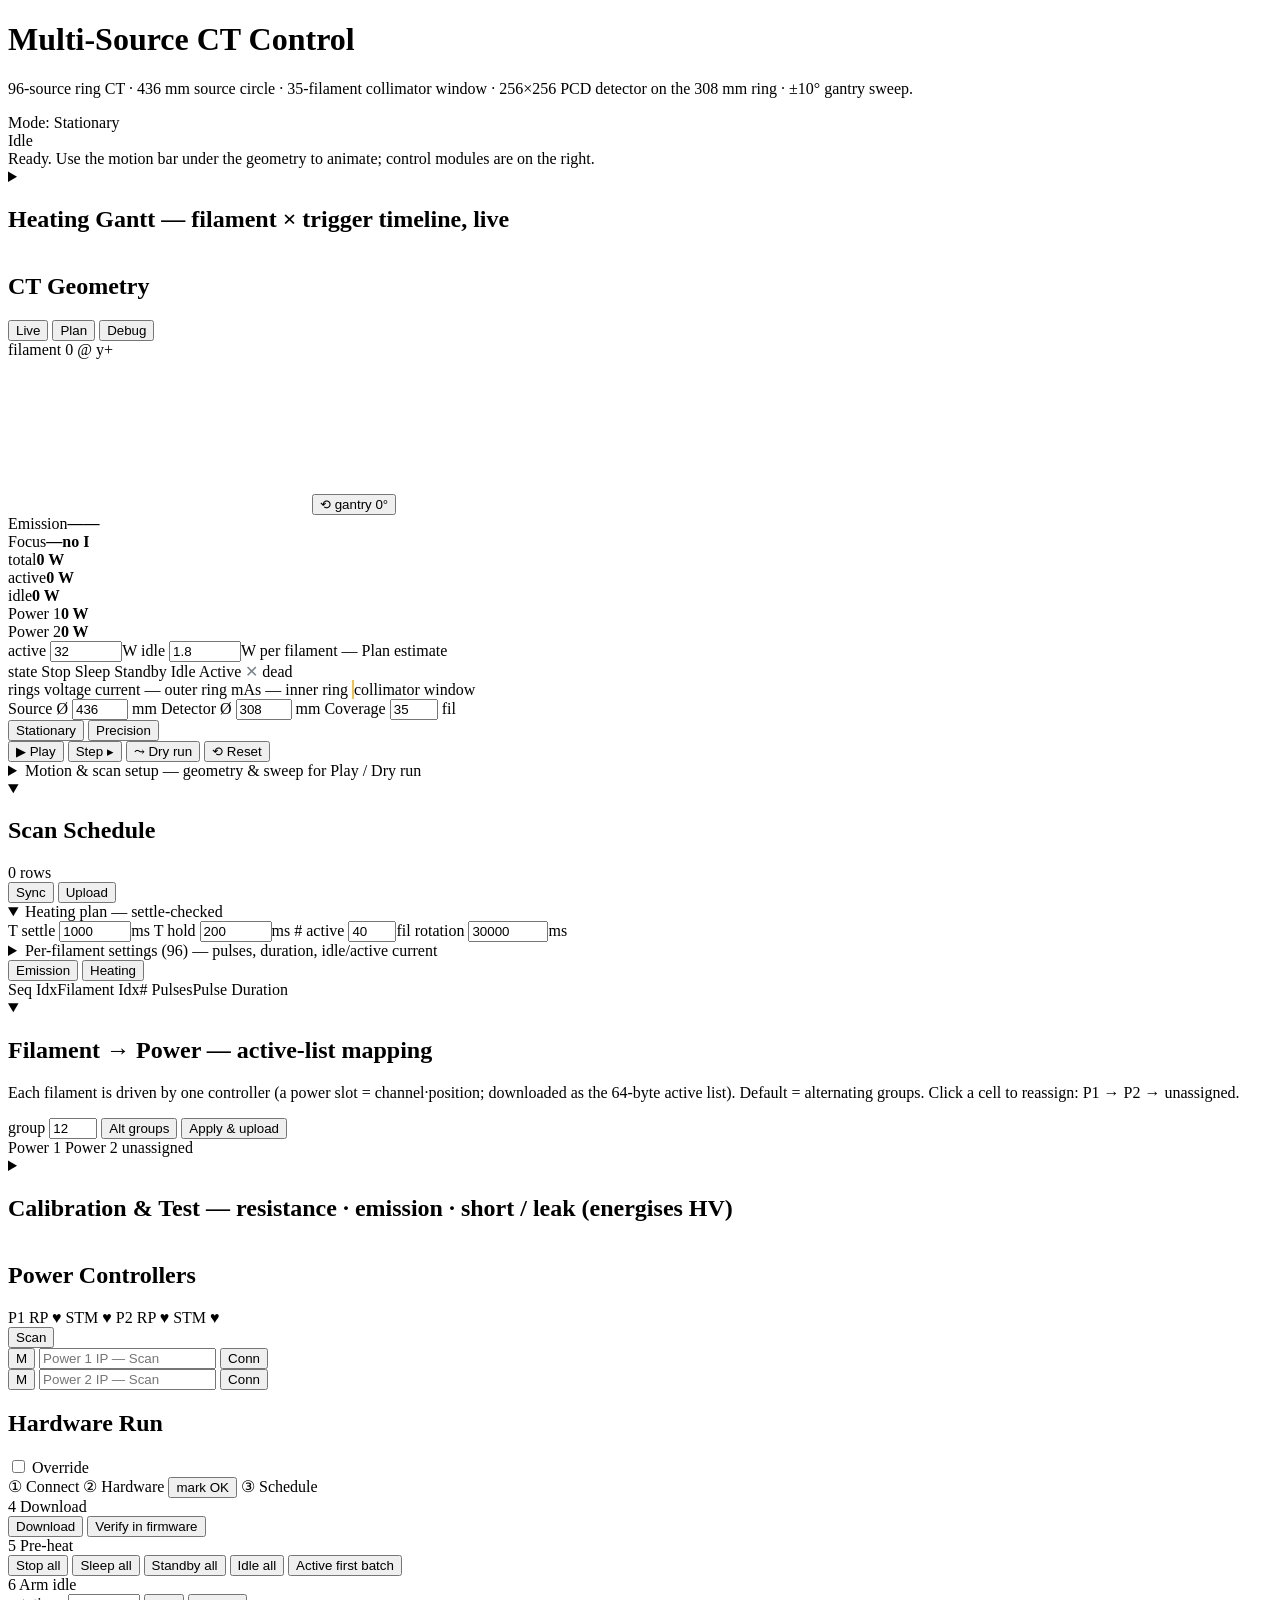
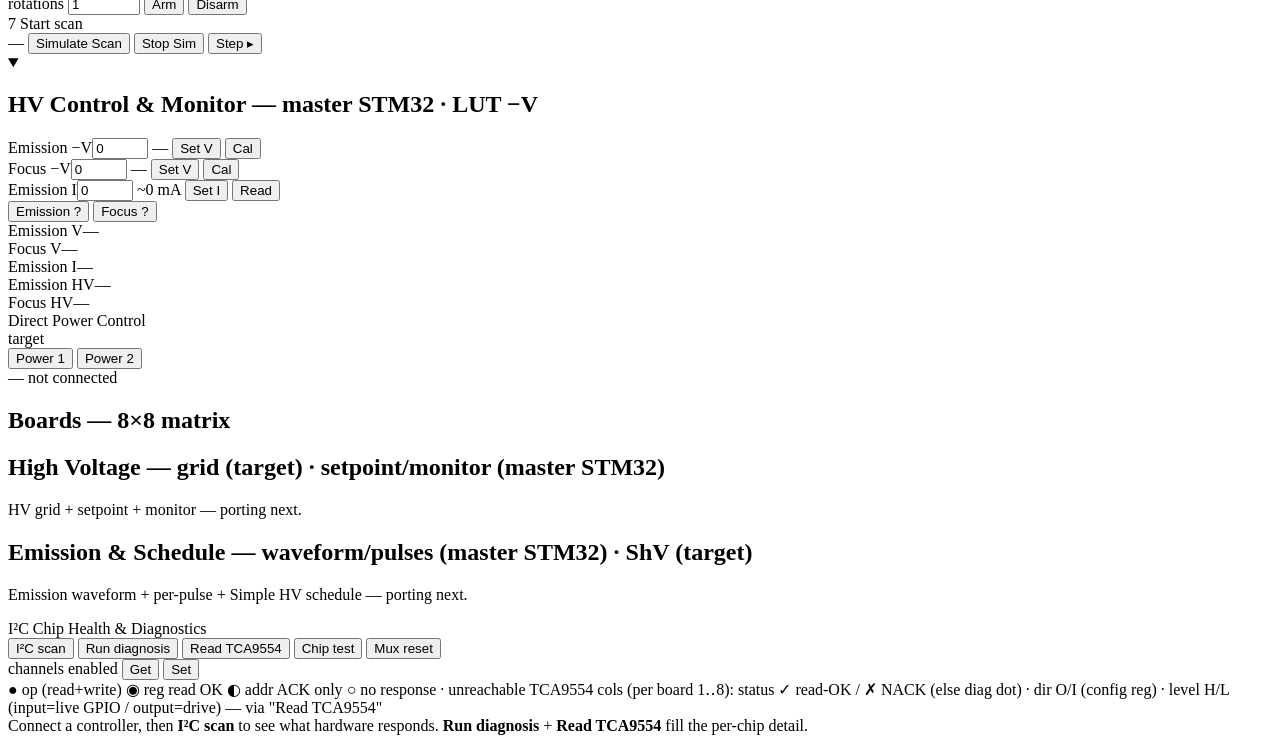
==== commit 5e7f1e4d: "feat(ct_gui): scan progress bar, dry-run, per-power display + layout overhaul Features - Hardware Ru" ====
--- a/static/index.html
+++ b/static/index.html
@@ -63,10 +63,12 @@
             </div>
           </div>
 
-          <div class="geo-power" title="Total filament heating power. Plan view estimates from the configured per-filament power × state counts; Live view uses measured P = V·I.">
+          <div class="geo-power" title="Filament heating power. Plan view estimates from the configured per-filament power × state counts; Live view uses measured P = V·I. P1 / P2 split the total by which controller drives each filament (the active-list mapping).">
             <div class="pw-item total"><span class="pw-cap">total</span><b id="pwTotal">0 W</b></div>
             <div class="pw-item act"><span class="pw-cap">active</span><b id="pwActive">0 W</b></div>
             <div class="pw-item idle"><span class="pw-cap">idle</span><b id="pwIdle">0 W</b></div>
+            <div class="pw-item p1"><span class="pw-cap">Power 1</span><b id="pwP1">0 W</b></div>
+            <div class="pw-item p2"><span class="pw-cap">Power 2</span><b id="pwP2">0 W</b></div>
           </div>
           <div class="row compact pw-config" title="Per-filament power used for the Plan total-power estimate.">
             <label class="numlabel">active <input id="pwActiveW" type="number" min="0" max="500" step="0.1" value="32" /><span class="u">W</span></label>
@@ -106,6 +108,7 @@
             <div class="spacer"></div>
             <button id="playBtn" class="quick">▶ Play</button>
             <button id="stepBtn">Step ▸</button>
+            <button id="dryRunBtn" title="Dry-run the built schedule locally — NO hardware. Plays the whole plan once at its real pace (heating-plan rotation time), sweeping the heating band + ring + progress, so you can verify the plan before connecting hardware.">⤳ Dry run</button>
             <button id="resetBtn">⟲ Reset</button>
           </div>
 
@@ -113,7 +116,7 @@
           <details class="motion-setup">
             <summary>
               <span>Motion &amp; scan setup</span>
-              <span class="hint">— drives the animation only</span>
+              <span class="hint">— geometry &amp; sweep for Play / Dry run</span>
             </summary>
 
             <p id="modeHelp" class="hint mode-help">
@@ -170,14 +173,16 @@
 
               <div class="ctrl-block readouts">
                 <div class="block-title">State</div>
-                <div class="kv"><span>Active filament</span><b id="roActive">0</b></div>
-                <div class="kv"><span>Filament angle</span><b id="roAngle">90.00°</b></div>
-                <div class="kv"><span>Collimator center</span><b id="roColl">0</b></div>
-                <div class="kv"><span>Detector center</span><b id="roDet">−90.00°</b></div>
-                <div class="kv"><span>Gantry angle</span><b id="roGantry">0.00°</b></div>
-                <div class="kv"><span>Window scan</span><b id="roScan">1 / 35</b></div>
-                <div class="kv"><span>Ring step</span><b id="roRing">1 / 96</b></div>
-                <div class="kv"><span>Source ⟶ detector</span><b id="roSdd">— mm</b></div>
+                <div class="kv-grid">
+                  <div class="kv"><span>Active filament</span><b id="roActive">0</b></div>
+                  <div class="kv"><span>Filament angle</span><b id="roAngle">90.00°</b></div>
+                  <div class="kv"><span>Collimator center</span><b id="roColl">0</b></div>
+                  <div class="kv"><span>Detector center</span><b id="roDet">−90.00°</b></div>
+                  <div class="kv"><span>Gantry angle</span><b id="roGantry">0.00°</b></div>
+                  <div class="kv"><span>Window scan</span><b id="roScan">1 / 35</b></div>
+                  <div class="kv"><span>Ring step</span><b id="roRing">1 / 96</b></div>
+                  <div class="kv"><span>Source ⟶ detector</span><b id="roSdd">— mm</b></div>
+                </div>
               </div>
             </div>
 
@@ -218,16 +223,16 @@
             <div class="fil-bulk">
               <label># pulses<input id="schPulses" type="number" min="1" max="65535" value="1" /></label>
               <label>dur µs<input id="schDuration" type="number" min="1" max="1000000" value="1000" /></label>
-              <label>idle A<input id="hsIdleA" type="number" min="0" max="10" step="0.1" value="1" /></label>
+              <label>idle A<input id="hsIdleA" type="number" min="0" max="10" step="0.1" value="1.5" /></label>
               <label>active A<input id="hsActiveA" type="number" min="0" max="10" step="0.1" value="3" /></label>
-              <button id="schApplyBtn" class="xs">Apply all</button>
-            </div>
-            <div class="row compact fil-save">
+              <button id="schApplyBtn" class="xs quick">Apply all</button>
+            </div>
+            <div class="fil-save">
               <button id="filSaveBtn" class="xs">Save to host</button>
               <button id="filLoadBtn" class="xs">Load</button>
               <button id="schDetectPresent" class="xs" title="Scan the controller(s) for physically-present boards (enables isolated-12V so the INA219s power up, then reads them) and apply the result to the plan: present → live, absent → dead (✕). Rebuilds the schedule so it fires only real boards (no IsoOff at arm). Leaves boards at Sleep.">Detect present</button>
-              <span class="hint">currents download with the schedule.</span>
-            </div>
+            </div>
+            <p class="fil-note hint">Currents download with the schedule.</p>
             <div class="fil-list-head"><span>Fil</span><span>#Pul</span><span>Dur µs</span><span>Idle A</span><span>Act A</span></div>
             <div id="filList" class="fil-list"></div>
           </details>
@@ -243,6 +248,28 @@
           </div>
         </details>
 
+        <!-- Filament → power mapping (host active-list, editable) — sits between the
+             schedule and the tests so mapping is set right after building the plan -->
+        <details class="card module map-card foldable" data-module="mapping" open>
+          <summary class="section-head foldable-summary">
+            <h2>Filament → Power <span class="hint">— active-list mapping</span></h2>
+            <span id="mapCounts" class="summary"></span>
+          </summary>
+          <p class="hint compact-hint">Each filament is driven by one controller (a power slot = channel·position; downloaded as the 64-byte active list). Default = alternating groups. Click a cell to reassign: P1 → P2 → unassigned.</p>
+          <div class="row compact map-actions">
+            <label class="numlabel" title="Alternating-group size: filaments 0..g-1 → P1, g..2g-1 → P2, repeating across all 96.">group <input id="mapGroup" type="number" min="1" max="96" value="12" /></label>
+            <button id="mapAltBtn" class="xs" title="Reset the whole map to alternating groups of the chosen size.">Alt groups</button>
+            <button id="mapApplyBtn" class="xs quick" title="Save the mapping on the host and upload the 64-byte active list + channel mask to every connected controller.">Apply &amp; upload</button>
+          </div>
+          <div class="legend map-legend">
+            <span class="legend-item"><span class="g-sw p1"></span> Power 1</span>
+            <span class="legend-item"><span class="g-sw p2"></span> Power 2</span>
+            <span class="legend-item"><span class="g-sw none"></span> unassigned</span>
+          </div>
+          <div id="mapGrid" class="map-grid"></div>
+          <div id="mapStatus" class="summary"></div>
+        </details>
+
         <!-- Calibration & test — below the schedule, foldable to free space -->
         <details class="card module cal-card foldable" data-module="tests">
           <summary class="section-head foldable-summary">
@@ -255,57 +282,48 @@
         <!-- RIGHT: control modules (hardware control — scaffolded) -->
         <aside class="ctrl-column">
           <section class="card module" data-module="power">
-            <div class="section-head">
-              <h2>Power Controllers</h2>
-              <button id="scanBtn" class="sm">Scan :3333</button>
-            </div>
-            <div id="scanHint" class="hint compact-hint">Scan finds ESP32 bridges on TCP :3333.</div>
+            <div class="section-head pc-head-bar">
+              <h2 title="Two ESP32 bridges. The one that sees an STM32 is auto-selected master (owns HV/ADC) — click a master badge to override. Filament→power mapping is in the Mapping card.">Power Controllers</h2>
+              <div class="pc-hbs">
+                <span class="pc-hb" data-ctrl="1"><span class="pc-hb-lbl">P1</span>
+                  <span class="hb idle" data-hb="rp" title="Power 1 — RP2350B controller heartbeat (PING on :3333)">RP&nbsp;♥</span>
+                  <span class="hb idle" data-hb="stm" title="Power 1 — STM32 heartbeat (HTTP /stm32 age); the bridge that sees an STM32 becomes master">STM&nbsp;♥</span>
+                </span>
+                <span class="pc-hb" data-ctrl="2"><span class="pc-hb-lbl">P2</span>
+                  <span class="hb idle" data-hb="rp" title="Power 2 — RP2350B controller heartbeat (PING on :3333)">RP&nbsp;♥</span>
+                  <span class="hb idle" data-hb="stm" title="Power 2 — STM32 heartbeat (HTTP /stm32 age); the bridge that sees an STM32 becomes master">STM&nbsp;♥</span>
+                </span>
+              </div>
+              <button id="scanBtn" class="sm" title="Scan finds ESP32 bridges on TCP :3333 (LAN + 192.168.4.0/24 AP) and fills the IP fields with distinct bridges.">Scan</button>
+            </div>
             <datalist id="bridgeHosts"></datalist>
 
-            <div class="pc" data-ctrl="1">
-              <div class="pc-head">
-                <span class="dot offline" data-dot></span>
-                <b>Power 1</b>
-                <button class="master-badge" data-master title="Master controller — carries the STM32 HV board. All STM32 / HV-monitor / ADC commands route here. Click to make this the master.">master</button>
-                <span class="pc-ident hint" data-ident title="ESP32 AP SSID — derived from the board's factory MAC (unique per board)"></span>
-                <span class="pc-badges">
-                  <span class="hb idle" data-hb="rp" title="RP2350B controller heartbeat (PING on :3333)">RP2350&nbsp;♥</span>
-                  <span class="hb idle" data-hb="stm" title="STM32 heartbeat (HTTP /stm32 age) — the bridge that sees an STM32 becomes master">STM32&nbsp;♥</span>
-                </span>
-              </div>
-              <div class="pc-row">
-                <input data-host list="bridgeHosts" type="text" value="" placeholder="ESP32 #1 IP — Scan to fill" />
-                <button data-connect class="quick">Connect</button>
-              </div>
-            </div>
-
-            <div class="pc" data-ctrl="2">
-              <div class="pc-head">
-                <span class="dot offline" data-dot></span>
-                <b>Power 2</b>
-                <button class="master-badge" data-master title="Master controller — carries the STM32 HV board. All STM32 / HV-monitor / ADC commands route here. Click to make this the master.">master</button>
-                <span class="pc-ident hint" data-ident title="ESP32 AP SSID — derived from the board's factory MAC (unique per board)"></span>
-                <span class="pc-badges">
-                  <span class="hb idle" data-hb="rp" title="RP2350B controller heartbeat (PING on :3333)">RP2350&nbsp;♥</span>
-                  <span class="hb idle" data-hb="stm" title="STM32 heartbeat (HTTP /stm32 age) — the bridge that sees an STM32 becomes master">STM32&nbsp;♥</span>
-                </span>
-              </div>
-              <div class="pc-row">
-                <input data-host list="bridgeHosts" type="text" value="" placeholder="ESP32 #2 IP — Scan to fill" />
-                <button data-connect class="quick">Connect</button>
-              </div>
-            </div>
-
-            <p class="hint compact-hint">The bridge that sees an <b>STM32</b> is auto-selected <b>master</b> (owns HV/ADC). Click a <b>master</b> badge to override. Filament→power mapping is in the Mapping card.</p>
+            <div class="pc-2up">
+              <div class="pc" data-ctrl="1">
+                <span class="dot offline" data-dot title="Power 1"></span>
+                <button class="master-badge" data-master title="Master controller — carries the STM32 HV board. All STM32 / HV-monitor / ADC commands route here. Click to make this the master.">M</button>
+                <input data-host list="bridgeHosts" type="text" value="" placeholder="Power 1 IP — Scan" />
+                <button data-connect class="quick">Conn</button>
+                <span class="pc-ident hint" data-ident title="ESP32 AP SSID — derived from the board's factory MAC (unique per board)" hidden></span>
+              </div>
+              <div class="pc" data-ctrl="2">
+                <span class="dot offline" data-dot title="Power 2"></span>
+                <button class="master-badge" data-master title="Master controller — carries the STM32 HV board. All STM32 / HV-monitor / ADC commands route here. Click to make this the master.">M</button>
+                <input data-host list="bridgeHosts" type="text" value="" placeholder="Power 2 IP — Scan" />
+                <button data-connect class="quick">Conn</button>
+                <span class="pc-ident hint" data-ident title="ESP32 AP SSID — derived from the board's factory MAC (unique per board)" hidden></span>
+              </div>
+            </div>
+            <div id="scanHint" class="hint compact-hint"></div>
           </section>
 
           <!-- Hardware run — own card: download · arm · trigger · scan prep -->
           <section class="card module hw-run-card" data-module="hwrun">
             <div class="section-head">
-              <h2>Hardware Run <span class="hint">— download · arm · trigger · prep</span></h2>
+              <h2>Hardware Run</h2>
               <label id="hwOverrideLbl" class="hw-override" title="Override the guided gate: enable every step button regardless of order (download / verify / prep / arm / trigger) for testing &amp; bring-up. The firmware still enforces its own safety (e.g. ISO/TPS arm rejects) — this only unlocks the UI."><input type="checkbox" id="hwOverride" /> Override</label>
             </div>
-            <p class="hint compact-hint">Guided scan sequence — each step unlocks the next. Work top to bottom. <span id="hwOverrideNote" class="hw-override-note" hidden>⚠ Override on — all steps unlocked; firmware safety still applies.</span></p>
+            <div id="hwOverrideNote" class="hw-override-note" hidden>⚠ Override on — all steps unlocked; firmware safety still applies.</div>
 
             <div class="hw-gates" id="hwGates">
               <span id="hwGateConn" class="hw-gate">① Connect</span>
@@ -315,7 +333,7 @@
             </div>
 
             <div class="hw-step" id="hwStepDownload">
-              <div class="hw-step-label"><span class="hw-step-n">4</span> Download &amp; verify</div>
+              <div class="hw-step-label"><span class="hw-step-n">4</span> Download</div>
               <div class="hw-step-body">
                 <button id="hwDownloadBtn" class="sm quick" title="Translate the logical 0–95 schedule into per-controller frames and download the emission table, heating deltas, and per-filament idle/active currents to every connected controller.">Download</button>
                 <button id="hwVerifyBtn" class="sm" title="Read the entry counts + table CRC back from each controller (ShvGetTableInfo 0x74 / ShvHeatGetInfo 0x7E) and compare to the loaded plan. This is how you confirm the schedule actually reached firmware.">Verify in firmware</button>
@@ -323,8 +341,7 @@
             </div>
 
             <div class="hw-step" id="hwStepPrep">
-              <div class="hw-step-label"><span class="hw-step-n">5</span> Pre-heat
-                <span class="hint" title="CT-scan prep ladder — applied to ALL filaments on BOTH connected controllers. Click left→right to warm up before arming. Refused while a schedule is running.">(prep ladder)</span></div>
+              <div class="hw-step-label" title="CT-scan prep ladder — applied to ALL filaments on BOTH connected controllers. Click left→right to warm up before arming. Refused while a schedule is running."><span class="hw-step-n">5</span> Pre-heat</div>
               <div class="hw-step-body">
                 <button id="hwPrepStop" class="sm" title="All filaments → STOP. TPS output disabled (off). The fully cold rest state.">Stop all</button>
                 <button id="hwPrepSleep" class="sm" title="All filaments → SLEEP. Low-power rest state, output off.">Sleep all</button>
@@ -335,24 +352,29 @@
             </div>
 
             <div class="hw-step" id="hwStepArm">
-              <div class="hw-step-label"><span class="hw-step-n">6</span> Arm</div>
+              <div class="hw-step-label"><span class="hw-step-n">6</span> Arm
+                <span id="hwArmState" class="hw-armstate idle" title="Live schedule state (ShvGetStatus): Idle → Armed (waiting for SyncIn) → Running → Complete / Fault.">idle</span></div>
               <div class="hw-step-body">
-                <label class="numlabel" title="Loop the one-rotation schedule this many times when armed (1 = a single rotation).">repeats <input id="hwRepeats" type="number" min="1" max="65535" value="1" /></label>
+                <label class="numlabel" title="How many full gantry rotations (scans) to run. The schedule is ONE rotation; the firmware loops it this many times once armed. 1 = a single scan.">rotations <input id="hwRepeats" type="number" min="1" max="65535" value="1" /></label>
                 <button id="hwArmBtn" class="sm quick" title="Arm both controllers (ShvArm). Participants drop to IDLE and the controllers wait for the SyncIn trigger to start firing.">Arm</button>
                 <button id="hwDisarmBtn" class="sm" title="Disarm / stop the run (ShvDisarm). Aborts firing and returns participating filaments to IDLE.">Disarm</button>
-                <span id="hwArmState" class="hw-armstate idle" title="Live schedule state (ShvGetStatus): Idle → Armed (waiting for SyncIn) → Running → Complete / Fault.">idle</span>
               </div>
             </div>
 
             <div class="hw-step" id="hwStepTrig">
-              <div class="hw-step-label"><span class="hw-step-n">7</span> Start scan
-                <span class="hint" title="Once armed, the scan begins on the SyncIn trigger. Use Fire SyncIn for a bench trigger, or leave SyncIn hi-Z for an external trigger source.">(trigger)</span></div>
+              <div class="hw-step-label" title="Once armed, the scan begins on the SyncIn trigger. Simulate Scan auto-generates the whole trigger train (derived from the heating plan). Step fires one bench pulse; or leave SyncIn hi-Z for an external trigger source."><span class="hw-step-n">7</span> Start scan</div>
               <div class="hw-step-body">
-                <label class="numlabel" title="Bench test: how many SyncIn pulses to emit from the ESP32 (/sync/fire). Use only when the ESP32 drives SyncIn; for an external trigger source leave SyncIn hi-Z.">pulses <input id="hwTrigCount" type="number" min="1" max="100000" value="1" /></label>
-                <button id="hwTrigBtn" class="sm quick" title="Fire N SyncIn pulses now from the ESP32 (bench trigger). Each pulse advances the armed schedule by one step.">Fire SyncIn</button>
-              </div>
-            </div>
-
+                <span id="hwScanSummary" class="hw-scan-summary" title="The full scan the simulation will run — total triggers = the schedule's pulse count, duration = the heating-plan rotation time, both × repeats. Derived from the plan; nothing to enter here.">—</span>
+                <button id="hwSimBtn" class="sm quick" title="Simulate the entire scan: auto-generate the full sync-pulse train (total triggers × repeats), paced over the heating-plan rotation time × repeats — the real scan duration — so ACTIVE heating is exercised exactly like a real scan. Fires the head-of-chain controller; the RP2350 chain drives the other power. The CT geometry plot and run status track it live.">Simulate Scan</button>
+                <button id="hwSimStop" class="sm" title="Abort the running scan simulation.">Stop Sim</button>
+                <button id="hwTrigBtn" class="sm" title="Manual bench step: fire ONE SyncIn pulse now from the ESP32 (/sync/fire). Advances the armed schedule by one trigger — handy for stepping through the schedule by hand.">Step ▸</button>
+              </div>
+            </div>
+
+            <div id="hwProgress" class="hw-progress" hidden title="Live scan progress — firmware pulses done / target (totalPulsesDone / totalPulsesTarget), across rotations.">
+              <div id="hwProgressFill" class="hw-progress-fill"></div>
+              <span id="hwProgressLabel" class="hw-progress-label"></span>
+            </div>
             <div id="hwRunStatus" class="hw-status hint"></div>
           </section>
 
@@ -374,6 +396,12 @@
               <button id="focVsetBtn2" class="xs">Set V</button>
               <button id="focVcalBtn2" class="xs">Cal</button>
             </div>
+            <div class="bm-set-row hv-set" title="Emission current limit — DS3502 wiper (0–127), written directly (no closed loop). The mA estimate is approximate (~85 mA at full scale). Enable Emission HV first.">
+              <label class="numlabel"><span class="cap">Emission I</span><input id="dsEi2" type="number" min="0" max="127" value="0" /></label>
+              <span id="dsEiEst2" class="pot-est">~0 mA</span>
+              <button id="dsSet2" class="xs">Set I</button>
+              <button id="dsRead2" class="xs">Read</button>
+            </div>
             <div class="hv-row">
               <button id="hvEnEm2" class="xs hv-en off">Emission ?</button>
               <button id="hvEnFoc2" class="xs hv-en off">Focus ?</button>
@@ -386,27 +414,6 @@
               <div class="metric"><span class="metric-label">Focus HV</span><span id="hvFocStatus2" class="metric-value">—</span></div>
             </div>
             <div id="dsStatus2" class="summary"></div>
-          </details>
-
-          <!-- Filament → power mapping (host active-list, editable) -->
-          <details class="card module map-card foldable" data-module="mapping" open>
-            <summary class="section-head foldable-summary">
-              <h2>Filament → Power <span class="hint">— active-list mapping</span></h2>
-              <span id="mapCounts" class="summary"></span>
-            </summary>
-            <p class="hint compact-hint">Each filament is driven by one controller (a power slot = channel·position; downloaded as the 64-byte active list). Default = alternating groups. Click a cell to reassign: P1 → P2 → unassigned.</p>
-            <div class="row compact map-actions">
-              <label class="numlabel" title="Alternating-group size: filaments 0..g-1 → P1, g..2g-1 → P2, repeating across all 96.">group <input id="mapGroup" type="number" min="1" max="96" value="12" /></label>
-              <button id="mapAltBtn" class="xs" title="Reset the whole map to alternating groups of the chosen size.">Alt groups</button>
-              <button id="mapApplyBtn" class="xs quick" title="Save the mapping on the host and upload the 64-byte active list + channel mask to every connected controller.">Apply &amp; upload</button>
-            </div>
-            <div class="legend map-legend">
-              <span class="legend-item"><span class="g-sw p1"></span> Power 1</span>
-              <span class="legend-item"><span class="g-sw p2"></span> Power 2</span>
-              <span class="legend-item"><span class="g-sw none"></span> unassigned</span>
-            </div>
-            <div id="mapGrid" class="map-grid"></div>
-            <div id="mapStatus" class="summary"></div>
           </details>
 
         </aside>
@@ -459,7 +466,7 @@
       </div>
 
       <section class="card module" data-module="i2c">
-        <div class="row compact i2c-mask" title="Channel enable mask — which of the 8 I²C channels each controller uses (default first 6 = 0x3F). Disabled channels skip all I²C polling.">
+        <div class="row compact i2c-mask" title="Host poll set — which of the 8 I²C channels the Boards matrix reads INA219 V/I from (default first 6 = 0x3F). Enable a channel (e.g. CH7) to start polling it, or disable a broken one. Note: the firmware ignores its own mask and always scans all 8; this is a host-side filter, applied on Set.">
           <span class="hint">channels enabled</span>
           <span id="i2cMaskBits" class="i2c-mask-bits"></span>
           <button id="i2cMaskGetBtn" class="xs mask-btn">Get</button>
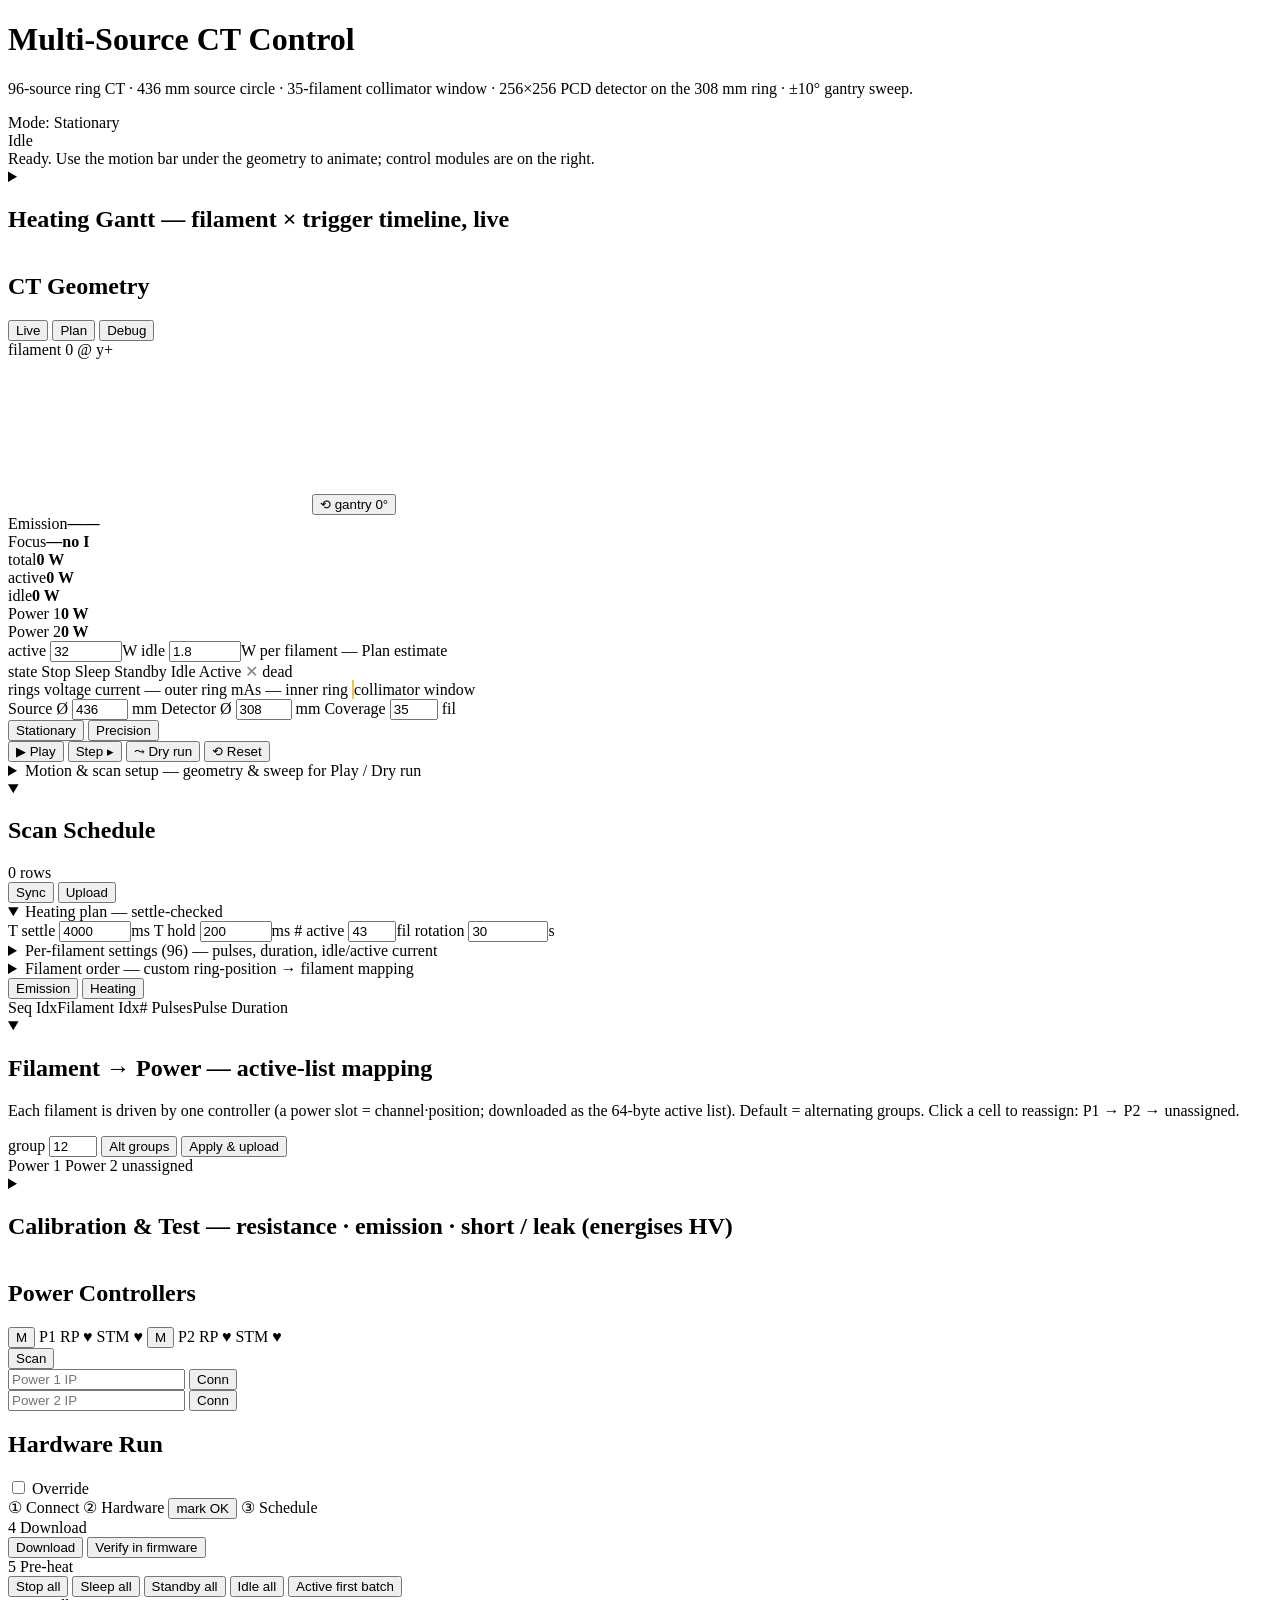
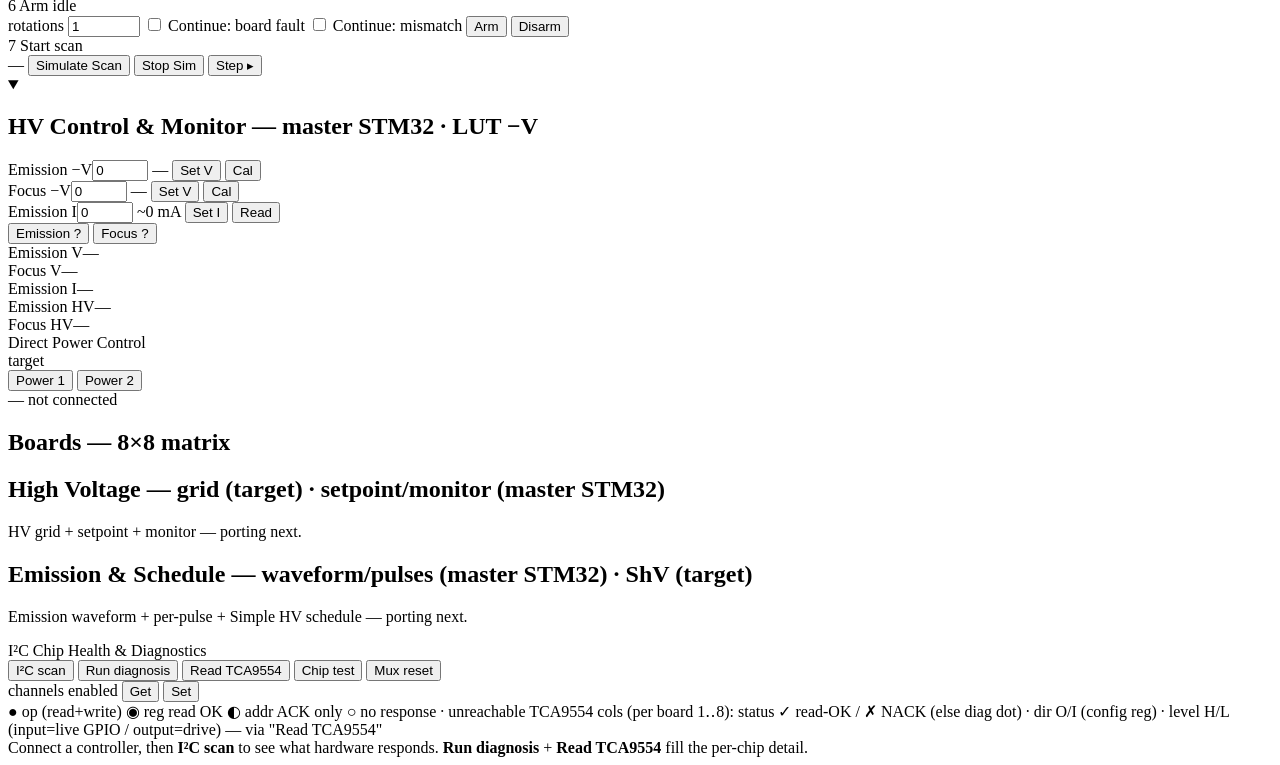
==== commit a87091d1: "feat(ct_gui): ct_simple_control.py — third-party HTTP client API - New ct_simple_control.py: thin HT" ====
--- a/static/index.html
+++ b/static/index.html
@@ -7,6 +7,10 @@
     <link rel="stylesheet" href="/styles.css" />
   </head>
   <body>
+    <div id="backendBanner" class="backend-banner" hidden>
+      <span class="backend-banner-dot"></span>
+      Backend offline — retrying…
+    </div>
     <main class="app">
       <header class="hero">
         <div>
@@ -203,19 +207,20 @@
             <span id="schCount" class="summary">0 rows</span>
           </summary>
           <div class="row compact sch-actions">
-            <button id="schSyncBtn" class="sm">Sync</button>
-            <button id="schUploadBtn" class="sm quick">Upload</button>
+            <button id="schSyncBtn" class="sm" title="Rebuild the schedule table LOCALLY from the current geometry + per-filament settings (pulses, duration, currents). No hardware — regenerates the emission rows and the bound heating layer. Use it after changing geometry, coverage, or per-filament values. (Plan view only.)">Sync</button>
+            <button id="schUploadBtn" class="sm quick" title="Stage the built schedule (emission rows + heating deltas) on the HOST backend (/api/schedule). Host-side staging only — this does NOT push to the RP2350 controllers. To send the schedule to firmware for a run, use Hardware Run → ④ Download instead.">Upload</button>
             <span id="schStatus" class="hint"></span>
           </div>
 
           <details class="sch-section heat-plan" id="heatPlanDetails" open>
             <summary title="The GUI derives the heating layer from the emission schedule and checks settle.">Heating plan <span class="hint">— settle-checked</span></summary>
             <div class="heat-params">
-              <label class="numlabel" title="Thermal settle: how long a filament must sit at stable ACTIVE before its X-ray pulse. Larger = promote earlier.">T settle <input id="hsSettle" type="number" min="0" max="60000" value="1000" /><span class="u">ms</span></label>
+              <label class="numlabel" title="Thermal settle: how long a filament must sit at stable ACTIVE before its X-ray pulse. Larger = promote earlier.">T settle <input id="hsSettle" type="number" min="0" max="60000" value="4000" /><span class="u">ms</span></label>
               <label class="numlabel" title="Hold: stay ACTIVE this long after the last pulse before dropping back to IDLE (avoids re-cycling during a burst).">T hold <input id="hsHold" type="number" min="0" max="60000" value="200" /><span class="u">ms</span></label>
-              <label class="numlabel" title="Filaments ACTIVE at once = the collimator window + this many pre-heated ahead. More = longer pre-heat lead (needs ≥ T settle).">#&nbsp;active <input id="hsActive" type="number" min="1" max="96" value="40" /><span class="u">fil</span></label>
-              <label class="numlabel" title="Gantry rotation period — one full 96-angle turn. Sets the per-trigger time (≈ rotation ÷ total triggers).">rotation <input id="hsRot" type="number" min="100" max="600000" value="30000" /><span class="u">ms</span></label>
-            </div>
+              <label class="numlabel" title="Filaments ACTIVE at once = the collimator window + this many pre-heated ahead. More = longer pre-heat lead (needs ≥ T settle).">#&nbsp;active <input id="hsActive" type="number" min="1" max="96" value="43" /><span class="u">fil</span></label>
+              <label class="numlabel" title="Gantry rotation period — one full 96-angle turn. Sets the per-trigger time (≈ rotation ÷ total triggers). 300 s or more with small # active works well for development runs with low vacuum pump load.">rotation <input id="hsRotS" type="number" min="0.5" max="7200" value="30" step="0.5" /><span class="u">s</span></label>
+            </div>
+
             <div id="planVerdict" class="plan-verdict"></div>
           </details>
           <details class="sch-section" id="filListDetails">
@@ -232,9 +237,20 @@
               <button id="filLoadBtn" class="xs">Load</button>
               <button id="schDetectPresent" class="xs" title="Scan the controller(s) for physically-present boards (enables isolated-12V so the INA219s power up, then reads them) and apply the result to the plan: present → live, absent → dead (✕). Rebuilds the schedule so it fires only real boards (no IsoOff at arm). Leaves boards at Sleep.">Detect present</button>
             </div>
-            <p class="fil-note hint">Currents download with the schedule.</p>
-            <div class="fil-list-head"><span>Fil</span><span>#Pul</span><span>Dur µs</span><span>Idle A</span><span>Act A</span></div>
+            <p class="fil-note hint">Currents download with the schedule. ○ No HV = heats only, no emission pulse. ◇ No heat = fires cold, no pre-heating.</p>
+            <div class="fil-list-head"><span>Fil</span><span>#Pul</span><span>Dur µs</span><span>Idle A</span><span>Act A</span><span title="Heat-only — no HV pulse">○ HV</span><span title="Fire cold — no heating deltas">◇ Heat</span></div>
             <div id="filList" class="fil-list"></div>
+          </details>
+          <details class="sch-section" id="filOrderDetails">
+            <summary>Filament order <span class="hint">— custom ring-position → filament mapping</span></summary>
+            <div class="fil-order-wrap">
+              <textarea id="filOrderInput" class="fil-order-input" rows="3" spellcheck="false" placeholder="Paste comma-separated filament indices 0–95 (up to 96 values). Position i in this list fires at ring step i. Leave blank for natural order (0, 1, 2 … 95)."></textarea>
+              <div class="fil-order-btns">
+                <button id="filOrderApply" class="xs quick">Apply</button>
+                <button id="filOrderReset" class="xs">Reset</button>
+                <span id="filOrderStatus" class="hint"></span>
+              </div>
+            </div>
           </details>
           <div class="sch-viewbar">
             <div class="seg sm" id="schViewSeg">
@@ -285,43 +301,47 @@
             <div class="section-head pc-head-bar">
               <h2 title="Two ESP32 bridges. The one that sees an STM32 is auto-selected master (owns HV/ADC) — click a master badge to override. Filament→power mapping is in the Mapping card.">Power Controllers</h2>
               <div class="pc-hbs">
-                <span class="pc-hb" data-ctrl="1"><span class="pc-hb-lbl">P1</span>
+                <span class="pc-hb" data-ctrl="1">
+                  <span class="dot offline" data-dot title="Power 1 connection status"></span>
+                  <button class="master-badge" data-master title="Master controller — carries the STM32 HV board. All STM32 / HV-monitor / ADC commands route here. Click to make this the master.">M</button>
+                  <span class="pc-hb-lbl">P1</span>
                   <span class="hb idle" data-hb="rp" title="Power 1 — RP2350B controller heartbeat (PING on :3333)">RP&nbsp;♥</span>
                   <span class="hb idle" data-hb="stm" title="Power 1 — STM32 heartbeat (HTTP /stm32 age); the bridge that sees an STM32 becomes master">STM&nbsp;♥</span>
                 </span>
-                <span class="pc-hb" data-ctrl="2"><span class="pc-hb-lbl">P2</span>
+                <span class="pc-hb" data-ctrl="2">
+                  <span class="dot offline" data-dot title="Power 2 connection status"></span>
+                  <button class="master-badge" data-master title="Master controller — carries the STM32 HV board. All STM32 / HV-monitor / ADC commands route here. Click to make this the master.">M</button>
+                  <span class="pc-hb-lbl">P2</span>
                   <span class="hb idle" data-hb="rp" title="Power 2 — RP2350B controller heartbeat (PING on :3333)">RP&nbsp;♥</span>
                   <span class="hb idle" data-hb="stm" title="Power 2 — STM32 heartbeat (HTTP /stm32 age); the bridge that sees an STM32 becomes master">STM&nbsp;♥</span>
                 </span>
               </div>
               <button id="scanBtn" class="sm" title="Scan finds ESP32 bridges on TCP :3333 (LAN + 192.168.4.0/24 AP) and fills the IP fields with distinct bridges.">Scan</button>
             </div>
-            <datalist id="bridgeHosts"></datalist>
+            <datalist id="bridgeHosts1"></datalist>
+            <datalist id="bridgeHosts2"></datalist>
 
             <div class="pc-2up">
               <div class="pc" data-ctrl="1">
-                <span class="dot offline" data-dot title="Power 1"></span>
-                <button class="master-badge" data-master title="Master controller — carries the STM32 HV board. All STM32 / HV-monitor / ADC commands route here. Click to make this the master.">M</button>
-                <input data-host list="bridgeHosts" type="text" value="" placeholder="Power 1 IP — Scan" />
+                <input id="pcHost1" data-host list="bridgeHosts1" type="text" value="" placeholder="Power 1 IP" />
                 <button data-connect class="quick">Conn</button>
                 <span class="pc-ident hint" data-ident title="ESP32 AP SSID — derived from the board's factory MAC (unique per board)" hidden></span>
               </div>
               <div class="pc" data-ctrl="2">
-                <span class="dot offline" data-dot title="Power 2"></span>
-                <button class="master-badge" data-master title="Master controller — carries the STM32 HV board. All STM32 / HV-monitor / ADC commands route here. Click to make this the master.">M</button>
-                <input data-host list="bridgeHosts" type="text" value="" placeholder="Power 2 IP — Scan" />
+                <input id="pcHost2" data-host list="bridgeHosts2" type="text" value="" placeholder="Power 2 IP" />
                 <button data-connect class="quick">Conn</button>
                 <span class="pc-ident hint" data-ident title="ESP32 AP SSID — derived from the board's factory MAC (unique per board)" hidden></span>
               </div>
             </div>
             <div id="scanHint" class="hint compact-hint"></div>
+            <div id="apiLockBadge" class="api-lock" title="Another program on this shared API holds the write lease. Reads keep working; your writes are refused until it releases (or its lease expires)." hidden></div>
           </section>
 
           <!-- Hardware run — own card: download · arm · trigger · scan prep -->
           <section class="card module hw-run-card" data-module="hwrun">
             <div class="section-head">
               <h2>Hardware Run</h2>
-              <label id="hwOverrideLbl" class="hw-override" title="Override the guided gate: enable every step button regardless of order (download / verify / prep / arm / trigger) for testing &amp; bring-up. The firmware still enforces its own safety (e.g. ISO/TPS arm rejects) — this only unlocks the UI."><input type="checkbox" id="hwOverride" /> Override</label>
+              <label id="hwOverrideLbl" class="hw-override" title="Override the guided gate: enable every step button regardless of order (download / verify / prep / arm / trigger) for testing &amp; bring-up. The firmware still enforces its own safety (e.g. ISO/TPS arm rejects) — this only unlocks the UI."><input type="checkbox" id="hwOverride" data-nostick /> Override</label>
             </div>
             <div id="hwOverrideNote" class="hw-override-note" hidden>⚠ Override on — all steps unlocked; firmware safety still applies.</div>
 
@@ -356,6 +376,8 @@
                 <span id="hwArmState" class="hw-armstate idle" title="Live schedule state (ShvGetStatus): Idle → Armed (waiting for SyncIn) → Running → Complete / Fault.">idle</span></div>
               <div class="hw-step-body">
                 <label class="numlabel" title="How many full gantry rotations (scans) to run. The schedule is ONE rotation; the firmware loops it this many times once armed. 1 = a single scan.">rotations <input id="hwRepeats" type="number" min="1" max="65535" value="1" /></label>
+                <label class="numlabel hw-fault-policy" title="ShvFaultPolicy board: when a board latches a CC open/OCP fault, continue scanning (record faulted slot) instead of stopping."><input type="checkbox" id="hwFaultContBoard" data-nostick /> Continue: board fault</label>
+                <label class="numlabel hw-fault-policy" title="ShvFaultPolicy mismatch: when an HC165 read-back disagrees with the commanded byte, continue scanning instead of stopping."><input type="checkbox" id="hwFaultContMismatch" data-nostick /> Continue: mismatch</label>
                 <button id="hwArmBtn" class="sm quick" title="Arm both controllers (ShvArm). Participants drop to IDLE and the controllers wait for the SyncIn trigger to start firing.">Arm</button>
                 <button id="hwDisarmBtn" class="sm" title="Disarm / stop the run (ShvDisarm). Aborts firing and returns participating filaments to IDLE.">Disarm</button>
               </div>
@@ -485,6 +507,15 @@
       </section>
     </main>
 
+    <!-- Plan mode: filament right-click state menu -->
+    <div id="filMenu" class="fil-menu" hidden>
+      <div class="fil-menu-title">Fil <span id="filMenuIdx">?</span></div>
+      <button id="filMenuEnable" title="Fire HV + heat normally">● Enable</button>
+      <button id="filMenuNoHv"   title="Heat-only: warms the cathode but no HV pulse in the emission schedule">○ No HV <span class="fil-menu-hint">heat only</span></button>
+      <button id="filMenuNoHeat" title="Cold-fire: HV pulse fires but no pre-heating deltas — filament stays at idle current">◇ No heat <span class="fil-menu-hint">fires cold</span></button>
+      <button id="filMenuDead"   title="Fully disabled: no HV pulse and no heating">✕ Disable</button>
+    </div>
+
     <!-- Debug: per-filament power/pulse editor (right-click the rings, or the
          Debug… button in the Selected Filament card) -->
     <div id="heatPopup" class="heat-popup" hidden>
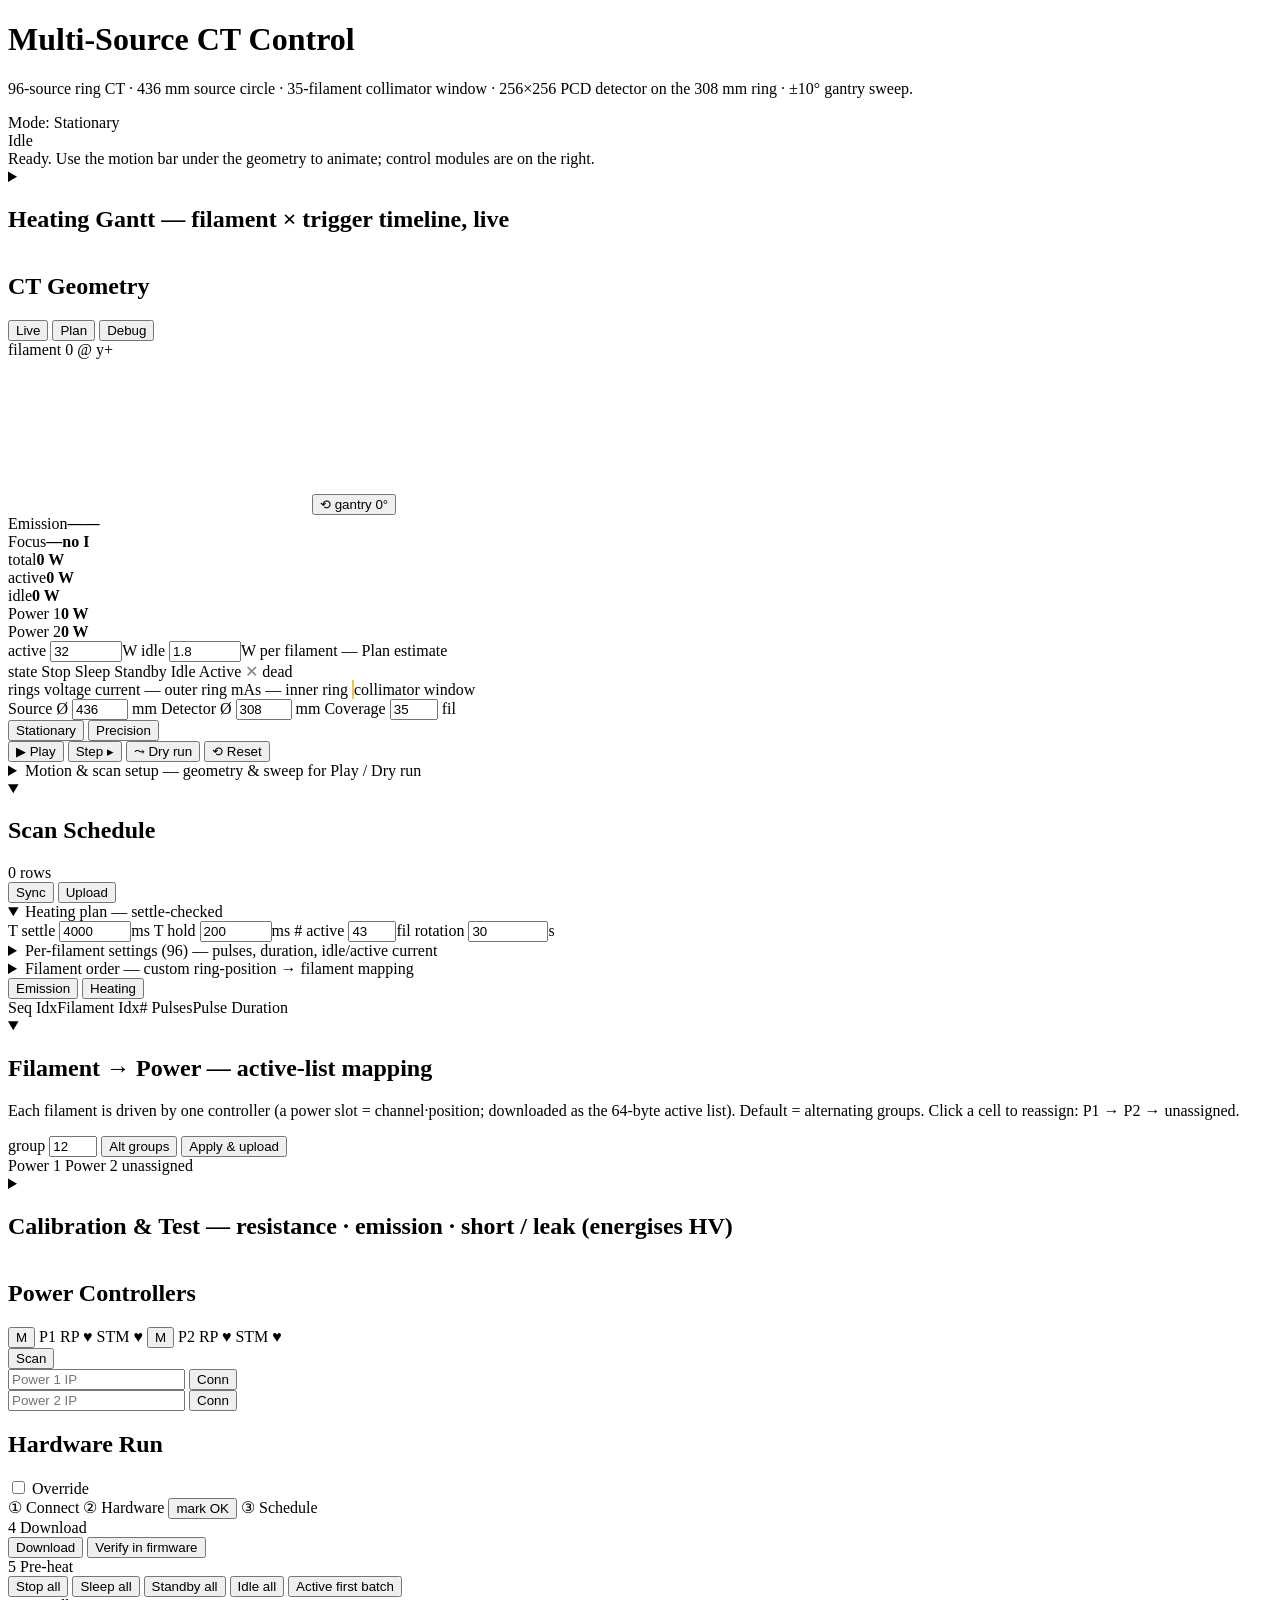
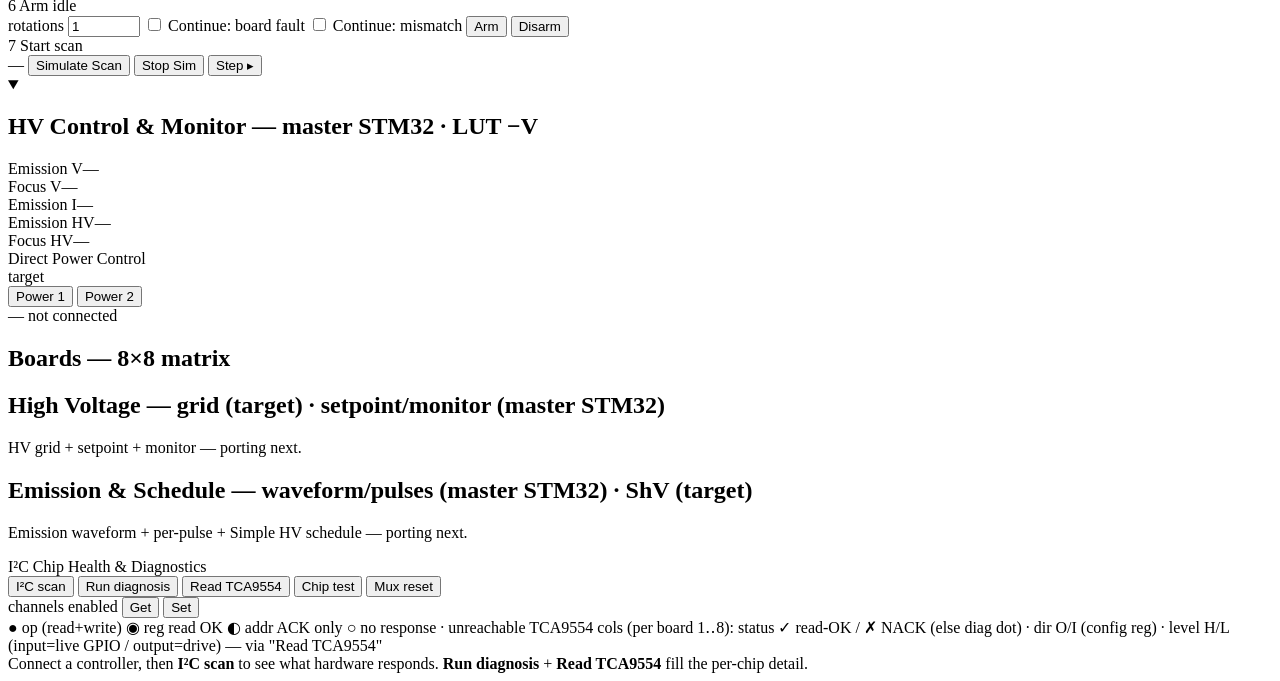
==== commit 5654946e: "refactor(ct_gui): modularize static/, dedup shared logic, add HV controls GUI was one big pile of co" ====
--- a/static/index.html
+++ b/static/index.html
@@ -406,28 +406,11 @@
             <summary class="section-head foldable-summary">
               <h2>HV Control &amp; Monitor <span class="hint">— master STM32 · LUT −V</span></h2>
             </summary>
-            <div class="bm-set-row hv-set" title="Enter the magnitude — 70 sets −70 V (output is negative). Set V maps the target through the calibrated LUT to a DS3502 wiper (no closed loop). Cal sweeps the wiper to (re)build the LUT — enable Emission HV first.">
-              <label class="numlabel"><span class="cap">Emission −V</span><input id="emVset2" type="number" min="0" max="350" value="0" /></label>
-              <span id="emVmeas2" class="pot-est">—</span>
-              <button id="emVsetBtn2" class="xs">Set V</button>
-              <button id="emVcalBtn2" class="xs">Cal</button>
-            </div>
-            <div class="bm-set-row hv-set" title="Enter the magnitude — 70 sets −70 V (output is negative). Set V maps the target through the calibrated LUT to a DS3502 wiper (no closed loop). Cal sweeps the wiper to (re)build the LUT — enable Focus HV first.">
-              <label class="numlabel"><span class="cap">Focus −V</span><input id="focVset2" type="number" min="0" max="495" value="0" /></label>
-              <span id="focVmeas2" class="pot-est">—</span>
-              <button id="focVsetBtn2" class="xs">Set V</button>
-              <button id="focVcalBtn2" class="xs">Cal</button>
-            </div>
-            <div class="bm-set-row hv-set" title="Emission current limit — DS3502 wiper (0–127), written directly (no closed loop). The mA estimate is approximate (~85 mA at full scale). Enable Emission HV first.">
-              <label class="numlabel"><span class="cap">Emission I</span><input id="dsEi2" type="number" min="0" max="127" value="0" /></label>
-              <span id="dsEiEst2" class="pot-est">~0 mA</span>
-              <button id="dsSet2" class="xs">Set I</button>
-              <button id="dsRead2" class="xs">Read</button>
-            </div>
-            <div class="hv-row">
-              <button id="hvEnEm2" class="xs hv-en off">Emission ?</button>
-              <button id="hvEnFoc2" class="xs hv-en off">Focus ?</button>
-            </div>
+            <!-- setpoint rows + enable buttons are rendered by power.js's
+                 wireHv() (hvSetpointRowsHtml('2') + hvEnableRowHtml('2')) —
+                 the same markup as the primary HV card, so this can't drift
+                 from it when a setpoint field changes there. -->
+            <div id="hvMirrorSetpoints"></div>
             <div class="detail-top">
               <div class="metric"><span class="metric-label">Emission V</span><span id="adsEmV2" class="metric-value">—</span></div>
               <div class="metric"><span class="metric-label">Focus V</span><span id="adsFocus2" class="metric-value">—</span></div>
@@ -435,7 +418,6 @@
               <div class="metric"><span class="metric-label">Emission HV</span><span id="hvEmStatus2" class="metric-value">—</span></div>
               <div class="metric"><span class="metric-label">Focus HV</span><span id="hvFocStatus2" class="metric-value">—</span></div>
             </div>
-            <div id="dsStatus2" class="summary"></div>
           </details>
 
         </aside>
